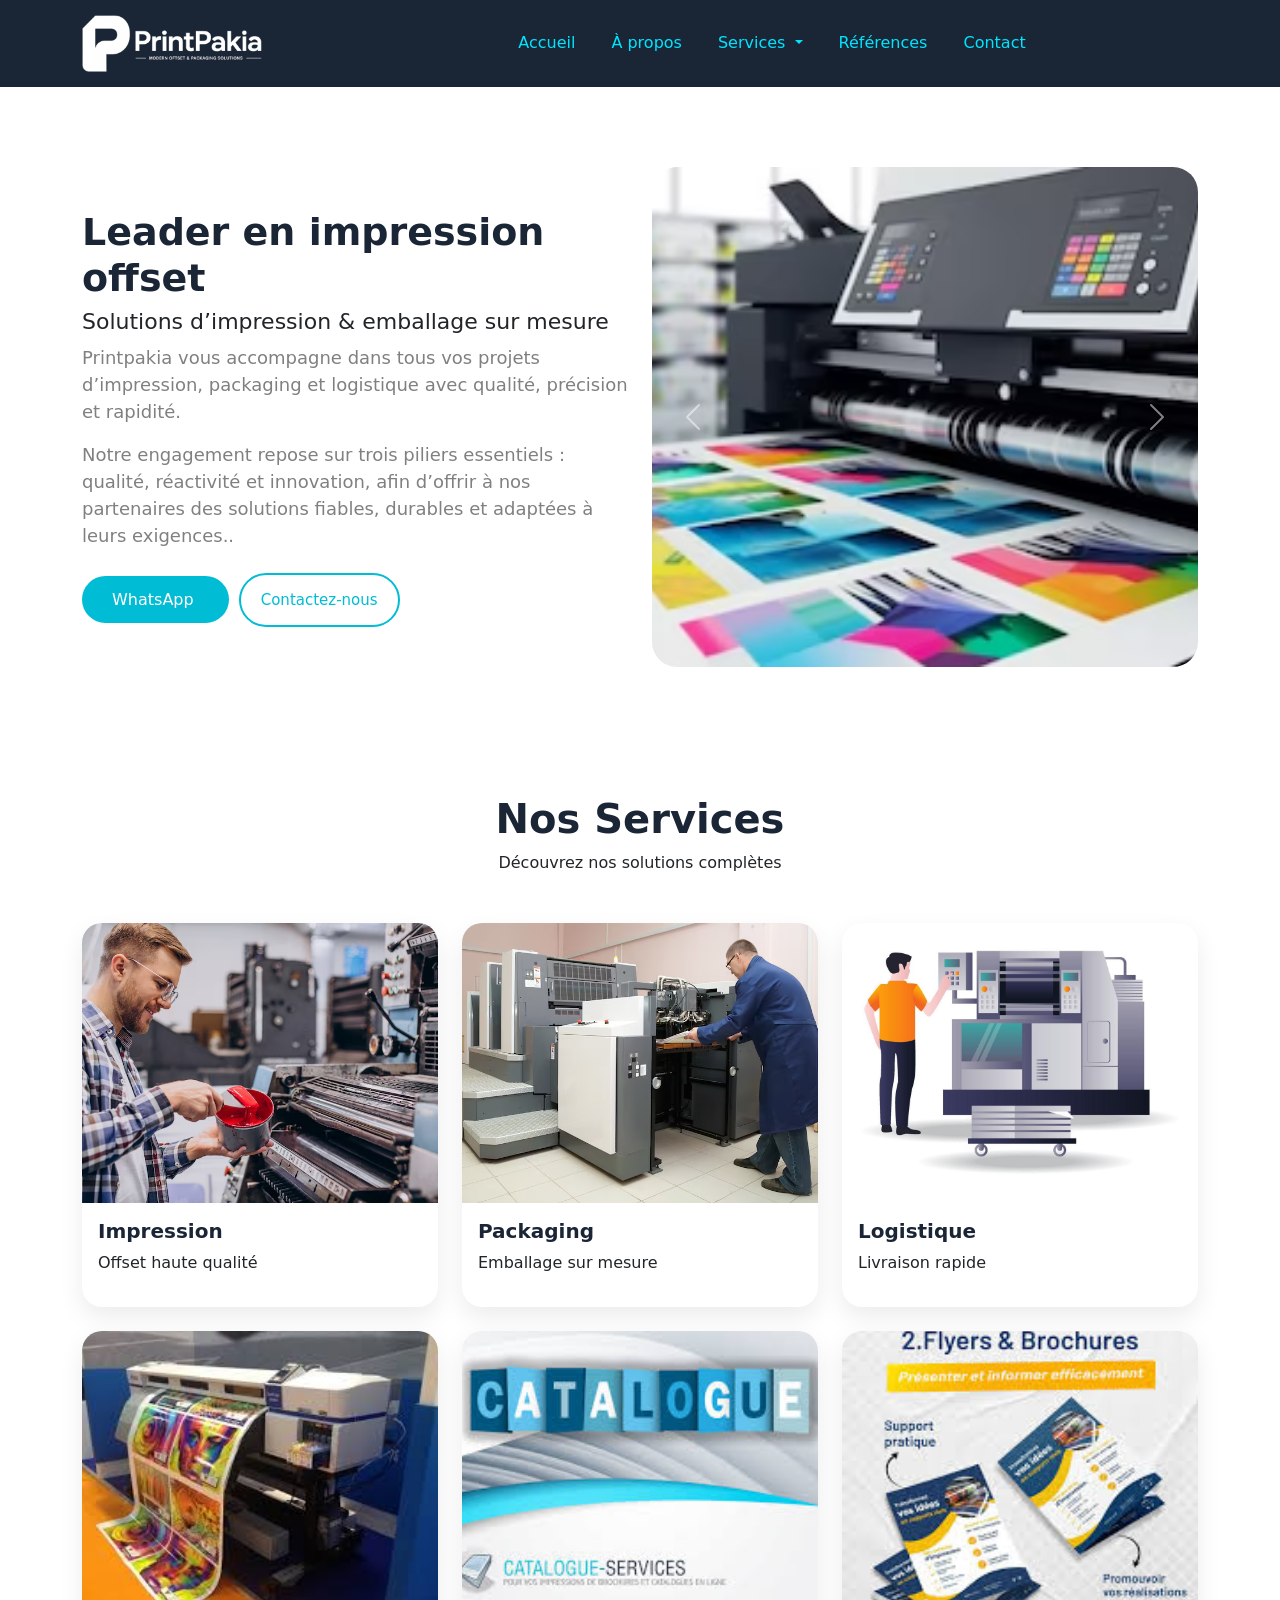
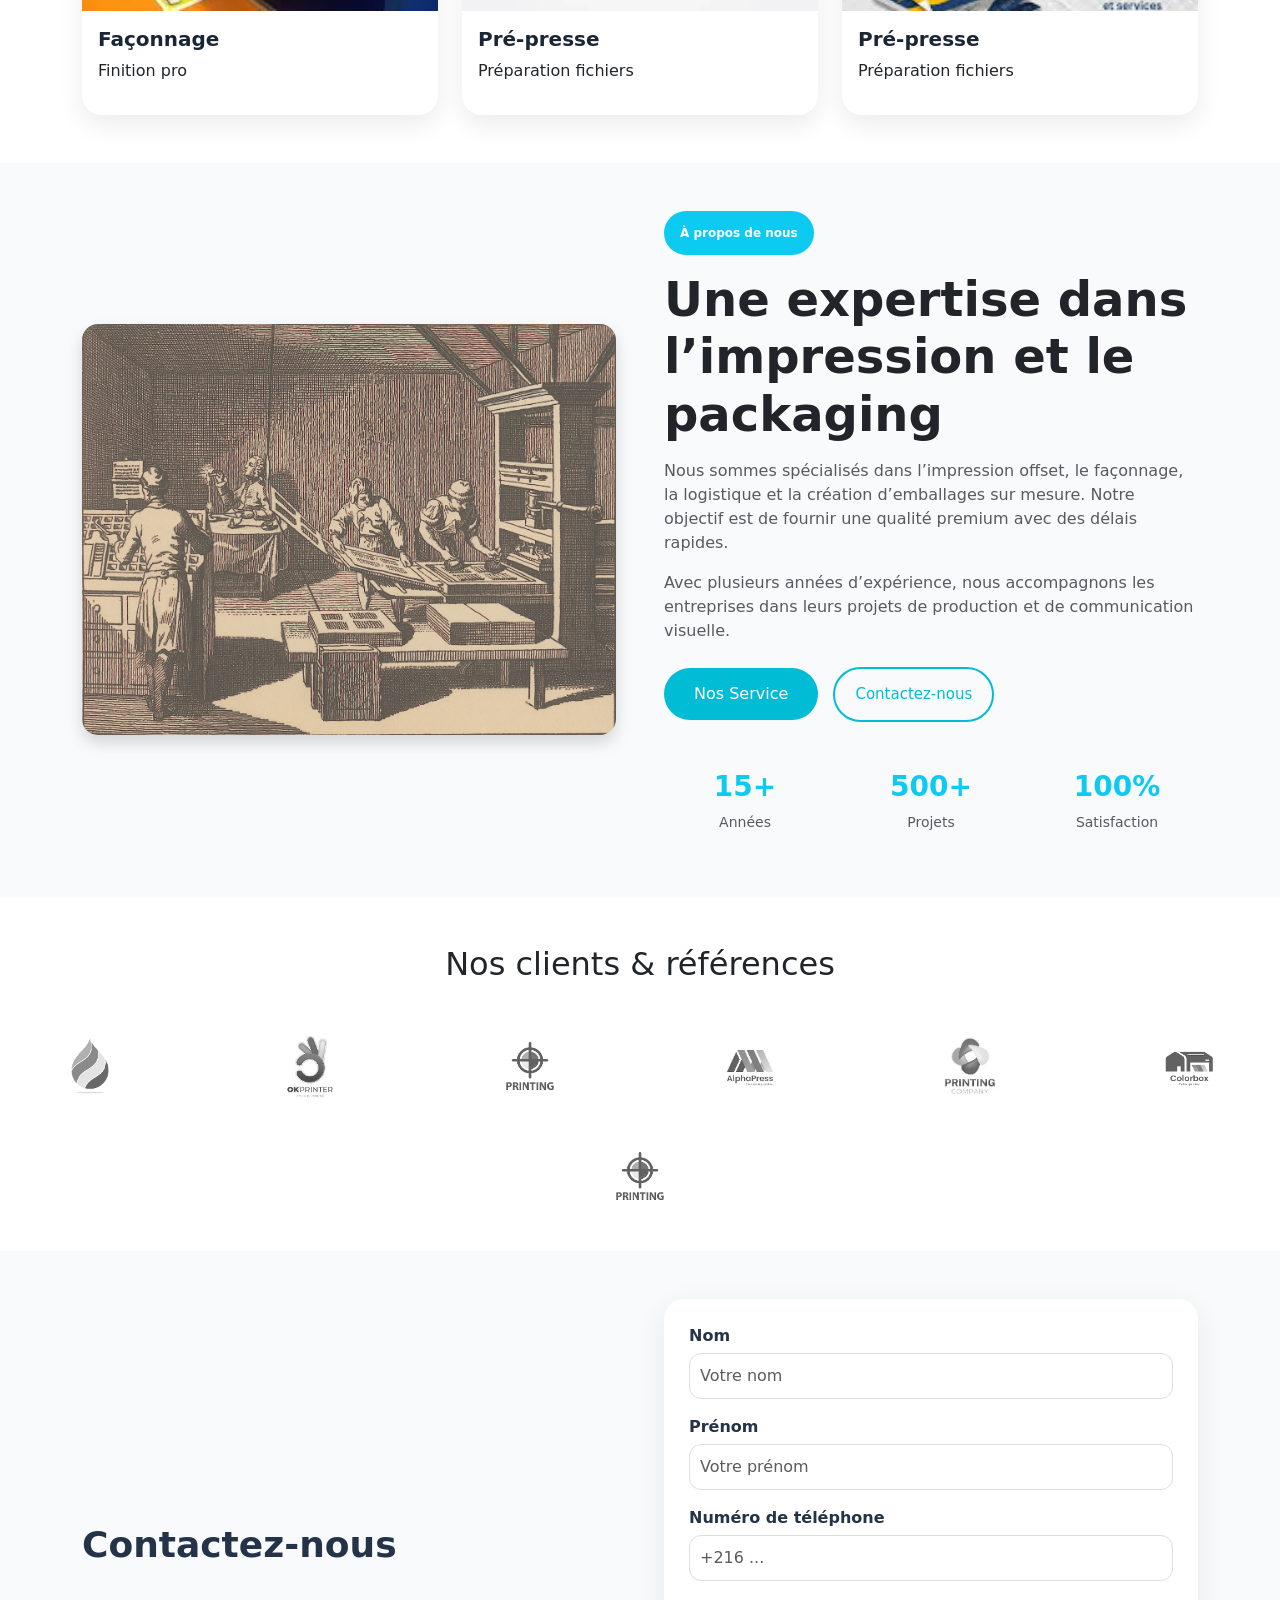
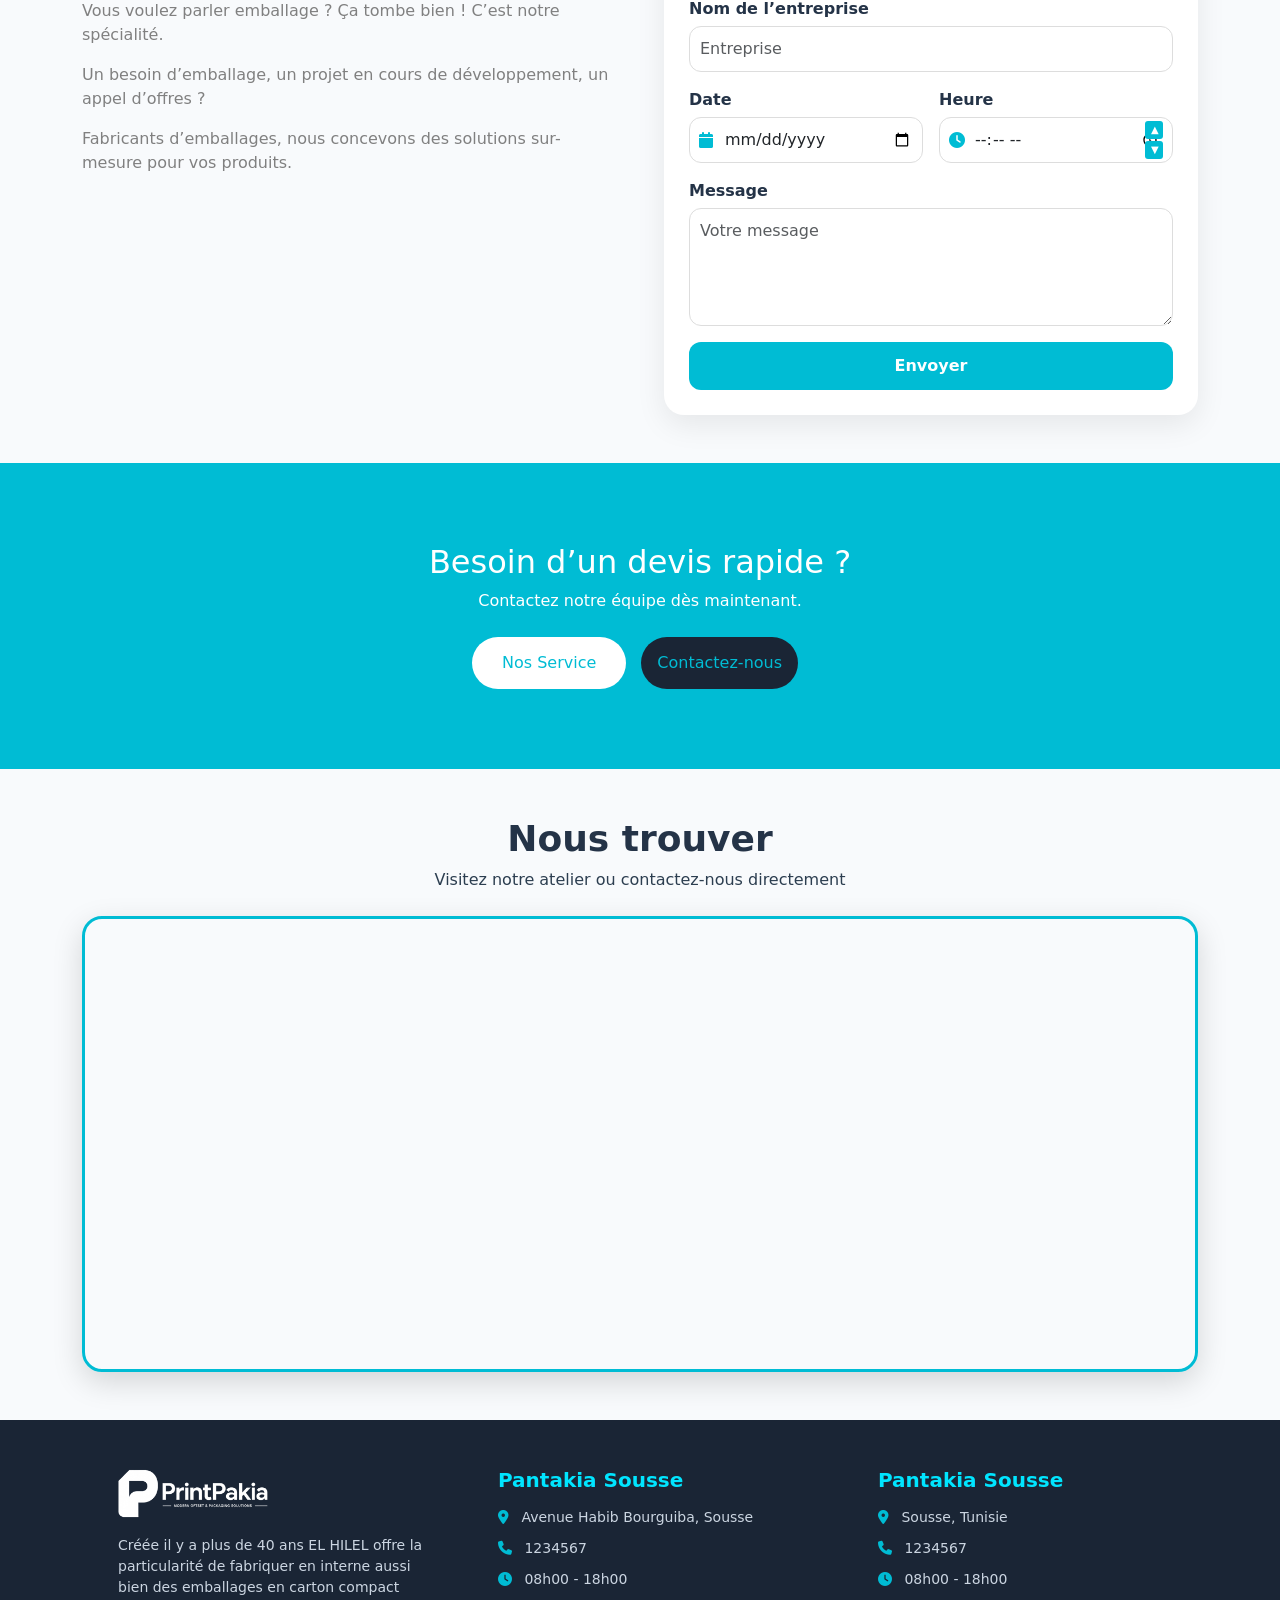
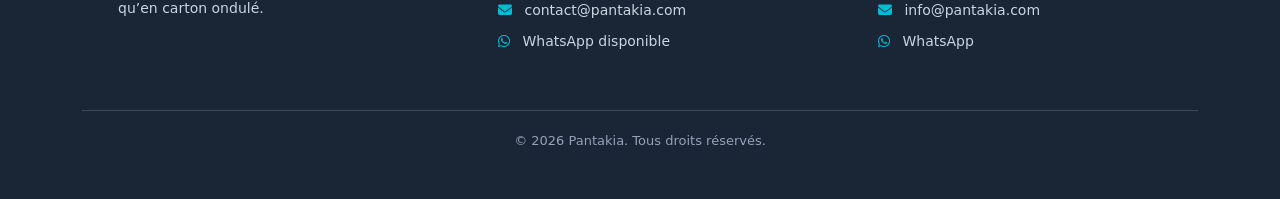
==== index.html @ d2125986 "first commit - printPakia project" ====
<!DOCTYPE html>
<html lang="fr">
<head>
    <meta charset="UTF-8">
    <meta name="viewport" content="width=device-width, initial-scale=1.0">
    <title>Pantakia</title>

    <!-- CSS -->
    <link rel="stylesheet" href="css/style.css">

    <!-- Bootstrap -->
    <link
        href="https://cdn.jsdelivr.net/npm/bootstrap@5.3.8/dist/css/bootstrap.min.css"
        rel="stylesheet"
    />
</head>

<body>

<!-- NAVBAR -->
<nav class="navbar navbar-expand-lg navbar-custom">
    <div class="container">

        <a class="navbar-brand" href="#">
    <img src="images/logo-printpakia-white.png" alt="Pantakia Logo" class="logo-img">
</a>

        <button
            class="navbar-toggler"
            type="button"
            data-bs-toggle="collapse"
            data-bs-target="#navbarNav"
        >
            <span class="navbar-toggler-icon"></span>
        </button>

        <div class="collapse navbar-collapse justify-content-center ps-5" id="navbarNav">

            <ul class="navbar-nav">

                <li class="nav-item">
                    <a class="nav-link" href="/index.html">Accueil</a>
                </li>

                <li class="nav-item">
                    <a class="nav-link" href="/about.html">À propos</a>
                </li>

                <!-- Dropdown -->
                <li class="nav-item dropdown">
                    <a
                        class="nav-link dropdown-toggle"
                        href="#"
                        data-bs-toggle="dropdown"
                    >
                        Services
                    </a>

                    <ul class="dropdown-menu">
                        <li><a class="dropdown-item" href="/service.html">Façonnage</a></li>
                        <li><a class="dropdown-item" href="/service.html">Impression</a></li>
                        <li><a class="dropdown-item" href="/service.html">Logistique</a></li>
                        <li><a class="dropdown-item" href="/service.html">Pré-presse</a></li>
                        <li><a class="dropdown-item" href="/service.html">Contre collage</a></li>
                    </ul>
                </li>

                <li class="nav-item">
                    <a class="nav-link" href="/reference.html">Références</a>
                </li>

                <li class="nav-item">
                    <a class="nav-link" href="/contact.html">Contact</a>
                </li>

            </ul>

        </div>
    </div>
</nav>


<!-- HERO -->
<section class="hero-section">
    <div class="container">
        <div class="row align-items-center">

            <div class="col-md-6">

                <h1 class="hero-badge pt-1">
                    Leader en impression offset
                </h1>

                <h1 class="hero-title">
                    Solutions d’impression & emballage sur mesure
                </h1>

                <p class="hero-text">
                    Printpakia vous accompagne dans tous vos projets
                    d’impression, packaging et logistique avec qualité,
                    précision et rapidité.
                </p>
                  <p class="hero-text">
                   Notre engagement repose sur trois piliers essentiels : qualité, réactivité et innovation,
                    afin d’offrir à nos partenaires des solutions fiables, durables et adaptées à leurs exigences..
                </p>

                <div class="mt-4">
                    <a href="https://wa.me/21612345678" target="_blank" class="btn-primary-custom">
    WhatsApp
  </a>

                    <button class="btn-secondary-custom">
                       Contactez-nous
                    </button>
                </div>

            </div>

            <div class="col-md-6">

    <div id="heroCarousel" class="carousel slide" data-bs-ride="carousel">

        <div class="carousel-inner">

            <div class="carousel-item active">
                <img src="images/offset-5.avif" class="d-block w-100 hero-image" />
            </div>

            <div class="carousel-item">
                <img src="images/offset-2.jpg" class="d-block w-100 hero-image" />
            </div>

            <div class="carousel-item">
                <img src="images/offset-3.jpg" class="d-block w-100 hero-image" />
            </div>

            <div class="carousel-item">
                <img src="images/offset-4.jpg" class="d-block w-100 hero-image" />
            </div>

        </div>

        <!-- buttons -->
        <button class="carousel-control-prev" type="button" data-bs-target="#heroCarousel" data-bs-slide="prev">
            <span class="carousel-control-prev-icon"></span>
        </button>

        <button class="carousel-control-next" type="button" data-bs-target="#heroCarousel" data-bs-slide="next">
            <span class="carousel-control-next-icon"></span>
        </button>

    </div>

</div>

        </div>
    </div>
</section>


<!-- SERVICES -->
<section class="services-section py-5">
  <div class="container">

    <div class="text-center mb-5">
      <h2 class="section-title">Nos Services</h2>
      <p>Découvrez nos solutions complètes</p>
    </div>

    <!-- ROW 5 COL -->
    <div class="row g-4">

      <div class="col-lg-2-4 col-md-4 col-6">
        <div class="service-card">
          <div class="img-box">
            <img src="images/service-1.avif">
          </div>
          <div class="p-3">
            <h5>Impression</h5>
            <p>Offset haute qualité</p>
          </div>
        </div>
      </div>

      <div class="col-lg-2-4 col-md-4 col-6">
        <div class="service-card">
          <div class="img-box">
            <img src="images/service-2.avif">
          </div>
          <div class="p-3">
            <h5>Packaging</h5>
            <p>Emballage sur mesure</p>
          </div>
        </div>
      </div>

      <div class="col-lg-2-4 col-md-4 col-6">
        <div class="service-card">
          <div class="img-box">
            <img src="images/service-3.jpg">
          </div>
          <div class="p-3">
            <h5>Logistique</h5>
            <p>Livraison rapide</p>
          </div>
        </div>
      </div>

      <div class="col-lg-2-4 col-md-4 col-6">
        <div class="service-card">
          <div class="img-box">
            <img src="images/service-5.jpg">
          </div>
          <div class="p-3">
            <h5>Façonnage</h5>
            <p>Finition pro</p>
          </div>
        </div>
      </div>

      <div class="col-lg-2-4 col-md-4 col-6">
        <div class="service-card">
          <div class="img-box">
            <img src="images/service-6.jpg">
          </div>
          <div class="p-3">
            <h5>Pré-presse</h5>
            <p>Préparation fichiers</p>
          </div>
        </div>
      </div>
         <div class="col-lg-2-4 col-md-4 col-6">
        <div class="service-card">
          <div class="img-box">
            <img src="images/service-7.jpg">
          </div>
          <div class="p-3">
            <h5>Pré-presse</h5>
            <p>Préparation fichiers</p>
          </div>
        </div>
      </div>

    </div>
  </div>
</section>


<!-- WHY US -->
<section class="about-section py-5">
  <div class="container">

    <div class="row align-items-center g-5">

      <!-- IMAGE (col-6) -->
      <div class="col-lg-6 col-12">
        <div class="about-img">
          <img src="images/about-1.jpg" class="img-fluid rounded-4 shadow" alt="About">
        </div>
      </div>

      <!-- TEXT (col-6) -->
      <div class="col-lg-6 col-12">

        <a href="/about.html" class="badge bg-info px-3 py-3 mb-3">
          À propos de nous
        </a>

        <h2 class="fw-bold display-5 text-dark">
          Une expertise dans l’impression et le packaging
        </h2>

        <p class="text-muted mt-3">
          Nous sommes spécialisés dans l’impression offset, le façonnage,
          la logistique et la création d’emballages sur mesure.
          Notre objectif est de fournir une qualité premium avec des délais rapides.
        </p>

        <p class="text-muted">
          Avec plusieurs années d’expérience, nous accompagnons les entreprises
          dans leurs projets de production et de communication visuelle.
        </p>

        <!-- BUTTONS -->
     <div class="mt-4">
                    <button class="btn-primary-custom">
                        Nos Service
                    </button>

                    <button class="btn-secondary-custom">
                       Contactez-nous
                    </button>
                </div>

        <!-- EXTRA INFO -->
        <div class="row mt-5">

          <div class="col-4 text-center">
            <h3 class="fw-bold text-info">15+</h3>
            <p class="small text-muted">Années</p>
          </div>

          <div class="col-4 text-center">
            <h3 class="fw-bold text-info">500+</h3>
            <p class="small text-muted">Projets</p>
          </div>

          <div class="col-4 text-center">
            <h3 class="fw-bold text-info">100%</h3>
            <p class="small text-muted">Satisfaction</p>
          </div>

        </div>

      </div>

    </div>
  </div>
</section>

<section className="clients-section pt-5 mt-5">
  <div class="text-center mt-5">
  <h2 className="clients-title">
    Nos clients & références
  </h2></div>

  <div class="logos-wrapper">
    <div class="logos-track text-center">

      <img src="/images/client-2.png" class="client-2"/>
      <img src="/images/client-2.jpg" class="client-2"/>
      <img src="/images/client-7.png" class="client-2"/>
      <img src="/images/client-4.jpg" class="client-2"/>
      <img src="/images/client-5.jpg" class="client-2"/>
      <img src="/images/client-6.png" class="client-2"/>
            <img src="/images/client-7.png" class="client-2"/>
     
    </div>
  </div>

</section>
<!-- contact -->
 <link rel="stylesheet" href="https://cdnjs.cloudflare.com/ajax/libs/font-awesome/6.5.0/css/all.min.css">

<section class="contact-section py-5">

  <div class="container">

    <div class="row g-5 align-items-center">

      <!-- LEFT TEXT -->
      <div class="col-md-6">

        <h2 class="contact-title">
          Contactez-nous
        </h2>

        <p class="contact-text mt-3 pt-3">
          Vous voulez parler emballage ? Ça tombe bien ! C’est notre spécialité.
        </p>

        <p class="contact-text">
          Un besoin d’emballage, un projet en cours de développement, un appel d’offres ?
        
        </p>

        <p class="contact-text">
          Fabricants d’emballages, nous concevons des solutions sur-mesure pour vos produits.
        </p>

      </div>

      <!-- FORM -->
      <div class="col-md-6">

        <form class="contact-form">

          <div class="mb-3">
            <label>Nom</label>
            <input type="text" class="form-control" placeholder="Votre nom">
          </div>

          <div class="mb-3">
            <label>Prénom</label>
            <input type="text" class="form-control" placeholder="Votre prénom">
          </div>

          <div class="mb-3">
            <label>Numéro de téléphone</label>
            <input type="text" class="form-control" placeholder="+216 ...">
          </div>

          <div class="mb-3">
            <label>Nom de l’entreprise</label>
            <input type="text" class="form-control" placeholder="Entreprise">
          </div>

          <!-- DATE + HEURE -->
          <div class="row g-3">

            <!-- DATE -->
            <div class="col-6">
              <label>Date</label>
              <div class="input-icon">
                <i class="fa fa-calendar"></i>
                <input type="date" class="form-control">
              </div>
            </div>

            <!-- HEURE -->
            <div class="col-6">
              <label>Heure</label>
              <div class="input-icon time-box">
                <i class="fa fa-clock"></i>

                <input type="time" class="form-control">

                <div class="time-arrows">
                  <button type="button">▲</button>
                  <button type="button">▼</button>
                </div>
              </div>
            </div>

          </div>

          <div class="mb-3 mt-3">
            <label>Message</label>
            <textarea class="form-control" rows="4" placeholder="Votre message"></textarea>
          </div>

          <button type="submit" class="btn-contact w-100">
            Envoyer
          </button>

        </form>

      </div>

    </div>

  </div>

</section>

<section class="cta-section text-center">

    <h2>Besoin d’un devis rapide ?</h2>
    <p>Contactez notre équipe dès maintenant.</p>

 <div class="mt-4">
                    <button class="btn-primary-custom-1">
                        Nos Service
                    </button>

                    <button class="btn-secondary-custom-2 px-3">
                       Contactez-nous
                    </button>
                </div>

</section>

<section class="maps-section py-5">

  <div class="container">

    <div class="text-center mb-4">
      <h2 class="maps-title">Nous trouver</h2>
      <p class="maps-text">
        Visitez notre atelier ou contactez-nous directement
      </p>
    </div>

    <div class="map-container">

      <iframe src="https://www.google.com/maps/embed?pb=!1m18!1m12!1m3!1d51757.44262909155!2d10.576854622959477!3d35.82839711097793!2m3!1f0!2f0!3f0!3m2!1i1024!2i768!4f13.1!3m3!1m2!1s0x130275759ac9d10d%3A0x698e3915682cef7d!2sSousse!5e0!3m2!1sfr!2stn!4v1781278492762!5m2!1sfr!2stn" width="600" height="450" style="border:0;" allowfullscreen="" loading="lazy" referrerpolicy="no-referrer-when-downgrade"></iframe>
       
    </div>

  </div>

</section>
<!-- FOOTER -->
<footer class="footer-section py-5">

  <div class="container">

    <div class="row g-4">

      <!-- COL 1 -->
      <div class="col-md-4 ps-5">

        <img src="/images/logo-printpakia-white.png" class="footer-logo mb-3">

        <p class="footer-text">
          Créée il y a plus de 40 ans EL HILEL offre la particularité de fabriquer en interne
          aussi bien des emballages en carton compact qu’en carton ondulé.
        </p>

      </div>

      <!-- COL 2 -->
      <div class="col-md-4 ps-5">

        <h5 class="footer-title">Pantakia Sousse</h5>

        <p class="footer-text">
          <i class="fa fa-map-marker-alt"></i>
          Avenue Habib Bourguiba, Sousse
        </p>

        <p class="footer-text">
          <i class="fa fa-phone"></i>
          1234567
        </p>

        <p class="footer-text">
          <i class="fa fa-clock"></i>
          08h00 - 18h00
        </p>

        <p class="footer-text">
          <i class="fa fa-envelope"></i>
          contact@pantakia.com
        </p>

        <p class="footer-text">
          <i class="fa-brands fa-whatsapp"></i>
          WhatsApp disponible
        </p>

      </div>

      <!-- COL 3 -->
      <div class="col-md-4 ps-5">

        <h5 class="footer-title">Pantakia Sousse</h5>

        <p class="footer-text">
          <i class="fa fa-map-marker-alt"></i>
          Sousse, Tunisie
        </p>

        <p class="footer-text">
          <i class="fa fa-phone"></i>
          1234567
        </p>

        <p class="footer-text">
          <i class="fa fa-clock"></i>
          08h00 - 18h00
        </p>

        <p class="footer-text">
          <i class="fa fa-envelope"></i>
          info@pantakia.com
        </p>

        <p class="footer-text">
          <i class="fa-brands fa-whatsapp"></i>
          WhatsApp
        </p>

      </div>

    </div>

    <!-- BOTTOM -->
    <div class="text-center mt-5 footer-bottom">
      © 2026 Pantakia. Tous droits réservés.
    </div>

  </div>

</footer>
<script src="https://cdn.jsdelivr.net/npm/bootstrap@5.3.8/dist/js/bootstrap.bundle.min.js"></script>

</body>
</html>
---- css/style.css ----
:root {
    --teal: #00bcd4;
    --teal-dark: #0097a7;
    --teal-deep: #006978;
    --navy: #1a2535;
    --navy-light: #243347;
    --charcoal: #2c3e50;
    --slate: #37474f;
    --light: #f0f4f8;
    --white: #ffffff;
    --accent: #00e5ff;
}
.badge {
  text-decoration: none;
  color: #f0f4f8; 
  border-radius: 50px !important;
  }

body {
    background: var(--light);
    font-family: Arial, sans-serif;
}

/* NAVBAR */
.navbar-custom {
    background: var(--navy);
    padding: 15px 0;
}

.nav-link {
    color: #00e5ff !important;
    margin-left: 20px;
    font-weight: 500;
}

.nav-link:hover {
    color: var(--white) !important;
}
.navbar-toggler {
  border: 1px solid rgba(255,255,255,0.3);
}

.navbar-toggler-icon {
  filter: brightness(0) invert(1);
}
.logo-img {
    width: 180px;
    max-width: 100%;
   }

/* HERO */
.hero-section {
    padding: 80px 0;
}

.hero-badge {
      font-size: 38px;
    font-weight: bold;
    color: var(--navy);
    line-height: 1.2;
        
}

.hero-title {
  font-size: 22px;
  font-weight: 500;
}

.hero-text {
    color: gray;
    font-size: 18px;
    line-height: 1.5;
}

.hero-image {
    height: 500px;
    object-fit: cover;
    border-radius: 25px;
}

/* BUTTONS */
.btn-primary-custom {
    background: var(--teal);
    color: white;
    border: none;
    padding: 14px 30px;
    border-radius: 40px;
    margin-right: 10px;
    text-decoration: none; /* reste sans ligne même hover */
}
.btn-primary-custom:hover {
    background: var(--white);
    color: var(--teal);
    border: 1px solid;
    padding: 14px 30px;
    border-radius: 40px;
    margin-right: 10px;
    text-decoration: none; /* reste sans ligne même hover */
}
 
.btn-primary-custom-1 {
      background: var(--white);
    color: var(--teal);
    border: none;
    padding: 14px 30px;
    border-radius: 40px;
    margin-right: 10px;
   }
   
    a .btn-primary-custom {
      background: var(--white);
    color: var(--teal);
    border: none;
    padding: 14px 30px;
    border-radius: 40px;
    margin-right: 10px;
    text-decoration: none !important;
      }
.btn-primary-custom-1:hover {
      background: var(--navy);
    color: var(--white);
    border: none;
    padding: 14px 30px;
    border-radius: 40px;
    margin-right: 10px;
}
.btn-secondary-custom-2 {
      background: var(--navy);
    color: var(--teal);
    border: none;
    padding: 14px 30px;
    border-radius: 40px;
    margin-right: 10px;
}
.btn-secondary-custom-2:hover {
      background: var(--white);
    color: var(--teal);
    border: none;
    padding: 14px 30px;
    border-radius: 40px;
    margin-right: 10px;
}

.btn-secondary-custom {
    border: 2px solid var(--teal);
    background: transparent;
    color: var(--teal);
    padding: 14px 20px;
    border-radius: 40px;
    font-size: 15px;
}
.btn-secondary-custom:hover {
    border: 2px solid var(--teal);
    background: var(--teal);
   color: white;
    padding: 14px 20px;
    border-radius: 40px;
    font-size: 15px;
}

/* SERVICES */
.services-section {
    padding: 80px 0;
}

.section-title {
    color: var(--navy);
    font-size: 40px;
    font-weight: bold;
}

/* 5 colonnes custom */
@media (min-width: 992px) {
  .col-lg-2-4 {
    flex: 0 0 auto;
    width: 20%;
  }
}

/* card style */
.service-card {
  background: white;
  border-radius: 20px;
  overflow: hidden;
  box-shadow: 0 10px 25px rgba(0,0,0,0.08);
  transition: 0.3s;
}

/* image container */
.service-card .img-box {
  overflow: hidden;
}

/* image hover zoom */
.service-card img {
  width: 100%;
  height: 30px;   /* petite taille */
  object-fit: cover;
  transition: 0.4s ease;
}

.service-card:hover img {
  transform: scale(1.15);
}

/* hover card */
.service-card:hover {
  transform: translateY(-8px);
}

/* spacing text */
.service-card h5 {
  font-weight: 700;
  color: #1a2535;
}

.service-card:hover {
    transform: translateY(-10px);
}

.service-card img {
    height: 280px;
    width: 100%;
    object-fit: cover;
}
/*about*/
.about-section {
  background: #f8fafc;
}

.about-img img {
  max-height: 450px;
  object-fit: cover;
  transition: 0.4s ease;
}

.about-img img:hover {
  transform: scale(1.03);
}
.logos-wrapper {
  width: 100%;
  overflow: hidden;
  padding: 40px 0;
  background: white;
}

/* container flex */
.logos-track {
  display: flex;
  align-items: center;
  justify-content: center;
  gap: 40px;
  flex-wrap: wrap; /* ✅ responsive */
}

/* logos */
.client-2 {
  height: 70px;
  width: auto;
  object-fit: contain;
  filter: grayscale(100%);
  opacity: 0.7;
  transition: all 0.3s ease;
}

/* hover effect */
.client-2:hover {
  transform: scale(1.15);
  filter: grayscale(0%);
  opacity: 1;
}

/* 📱 responsive mobile */
@media (max-width: 768px) {
  .logos-track {
    gap: 20px;
  }

  .client-2 {
    height: 50px;
  }
}
.client-2 {
    width: 180px
}

.clients-section {
  padding: 60px 0;
  text-align: center;
  background: #fff;

}

.clients-title {
  width: 100%;
  font-size: 32px;
  font-weight: 700;
  color: #1a2535;
  margin-bottom: 40px;
  text-align: center;
}
:root {
  --navy-light: #243347;
  --charcoal: #2c3e50;
  --teal: #00bcd4;
  --teal-dark: #0097a7;
  --teal-deep: #006978;
}

/* SECTION */
.contact-section {
  background: #f8fafc;
}

/* TEXT */
.contact-title {
  font-size: 36px;
  font-weight: bold;
  color: var(--navy-light);
}

.contact-text {
  color: gray;
  

}

/* FORM */
.contact-form {
  background: white;
  padding: 25px;
  border-radius: 20px;
  box-shadow: 0 10px 30px rgba(0,0,0,0.08);
}

/* LABEL */
.contact-form label {
  font-weight: 600;
  color: var(--navy-light);
  margin-bottom: 5px;
}

/* INPUTS */
.contact-form input,
.contact-form textarea {
  border-radius: 12px;
  border: 1px solid #ddd;
  padding: 10px;
}

/* BUTTON */
.btn-contact {
  background: var(--teal);
  color: white;
  padding: 12px;
  border: none;
  border-radius: 12px;
  font-weight: bold;
  transition: 0.3s;
}

.btn-contact:hover {
  background: var(--teal-dark);
  transform: scale(1.02);
}

/* INPUT ICON */
.input-icon {
  position: relative;
  display: flex;
  align-items: center;
}

.input-icon i {
  position: absolute;
  left: 10px;
  color: var(--teal);
}

.input-icon input {
  padding-left: 35px;
}

/* TIME BOX */
.time-box {
  position: relative;
}

/* ARROWS */
.time-arrows {
  position: absolute;
  right: 10px;
  display: flex;
  flex-direction: column;
  gap: 2px;
}

.time-arrows button {
  border: none;
  background: var(--teal);
  color: white;
  font-size: 10px;
  width: 18px;
  height: 18px;
  border-radius: 3px;
  cursor: pointer;
}

.time-arrows button:hover {
  background: var(--teal-dark);
}
/*maps*/
.maps-section {
  background: #f8fafc;
}

.maps-title {
  font-size: 36px;
  font-weight: bold;
  color: #243347;
}

.maps-text {
  color: #2c3e50;
}

/* MAP CONTAINER */
.map-container {
  border-radius: 20px;
  overflow: hidden;
  box-shadow: 0 10px 30px rgba(0,0,0,0.15);
  border: 3px solid #00bcd4;
}

/* responsive fix */
.map-container iframe {
  width: 100%;
  display: block;
}


/* WHY */
.why-section {
    padding: 80px 0;
    background: var(--navy);
}

.why-card {
    background: var(--navy-light);
    color: white;
    padding: 40px;
    border-radius: 25px;
    text-align: center;
    font-size: 22px;
    font-weight: bold;
    margin-bottom: 20px;
}

/* CTA */
.cta-section {
    padding: 80px 20px;
    background: var(--teal);
    color: white;
}

.btn-white-custom {
    background: white;
    color: var(--teal);
    border: none;
    padding: 14px 30px;
    border-radius: 40px;
    margin: 10px;
}

.btn-dark-custom {
    background: var(--navy);
    color: white;
    border: none;
    padding: 14px 30px;
    border-radius: 40px;
    margin: 10px;
}

/* FOOTER */
.footer-custom {
    background: var(--navy);
    color: white;
    padding: 25px;
}

/* RESPONSIVE */
@media (max-width: 992px) {
    .hero-section {
        text-align: center;
    }

    .hero-title {
        font-size: 40px;
    }

    .hero-image {
        margin-top: 40px;
        height: 400px;
    }

    .btn-primary-custom,
    .btn-secondary-custom {
        width: 100%;
        margin-bottom: 10px;
    }

    .nav-link {
        margin-left: 0;
        margin-top: 10px;
    }
}

@media (max-width: 768px) {
    .hero-title {
        font-size: 32px;
    }

    .hero-text {
        font-size: 16px;
    }

    .hero-image {
        height: 300px;
    }

    .section-title {
        font-size: 30px;
    }

    .logo-img {
        width: 140px;
    }
}

@media (max-width: 576px) {
    .hero-section {
        padding: 50px 0;
    }

    .hero-title {
        font-size: 28px;
    }

    .hero-image {
        height: 250px;
    }

    .btn-primary-custom,
    .btn-secondary-custom,
    .btn-white-custom,
    .btn-dark-custom {
        width: 100%;
    }

}
/*footer*/
.footer-section {
  background: #1a2535;
  color: white;
}

/* LOGO */
.footer-logo {
  width: 150px;
}

/* TEXT */
.footer-text {
  color: #cbd5e1;
  font-size: 14px;
  margin-bottom: 10px;
}
.footer-text:hover {
  color: var(--teal);
  font-size: 14px;
  margin-bottom: 10px;
}

/* TITLES */
.footer-title {
  color: #00e5ff;
  font-weight: bold;
  margin-bottom: 15px;
}

/* ICONS */
.footer-text i {
  margin-right: 8px;
  color: #00bcd4;
}

/* BOTTOM */
.footer-bottom {
  border-top: 1px solid rgba(255,255,255,0.15);
  padding-top: 20px;
  font-size: 13px;
  color: #94a3b8;
}
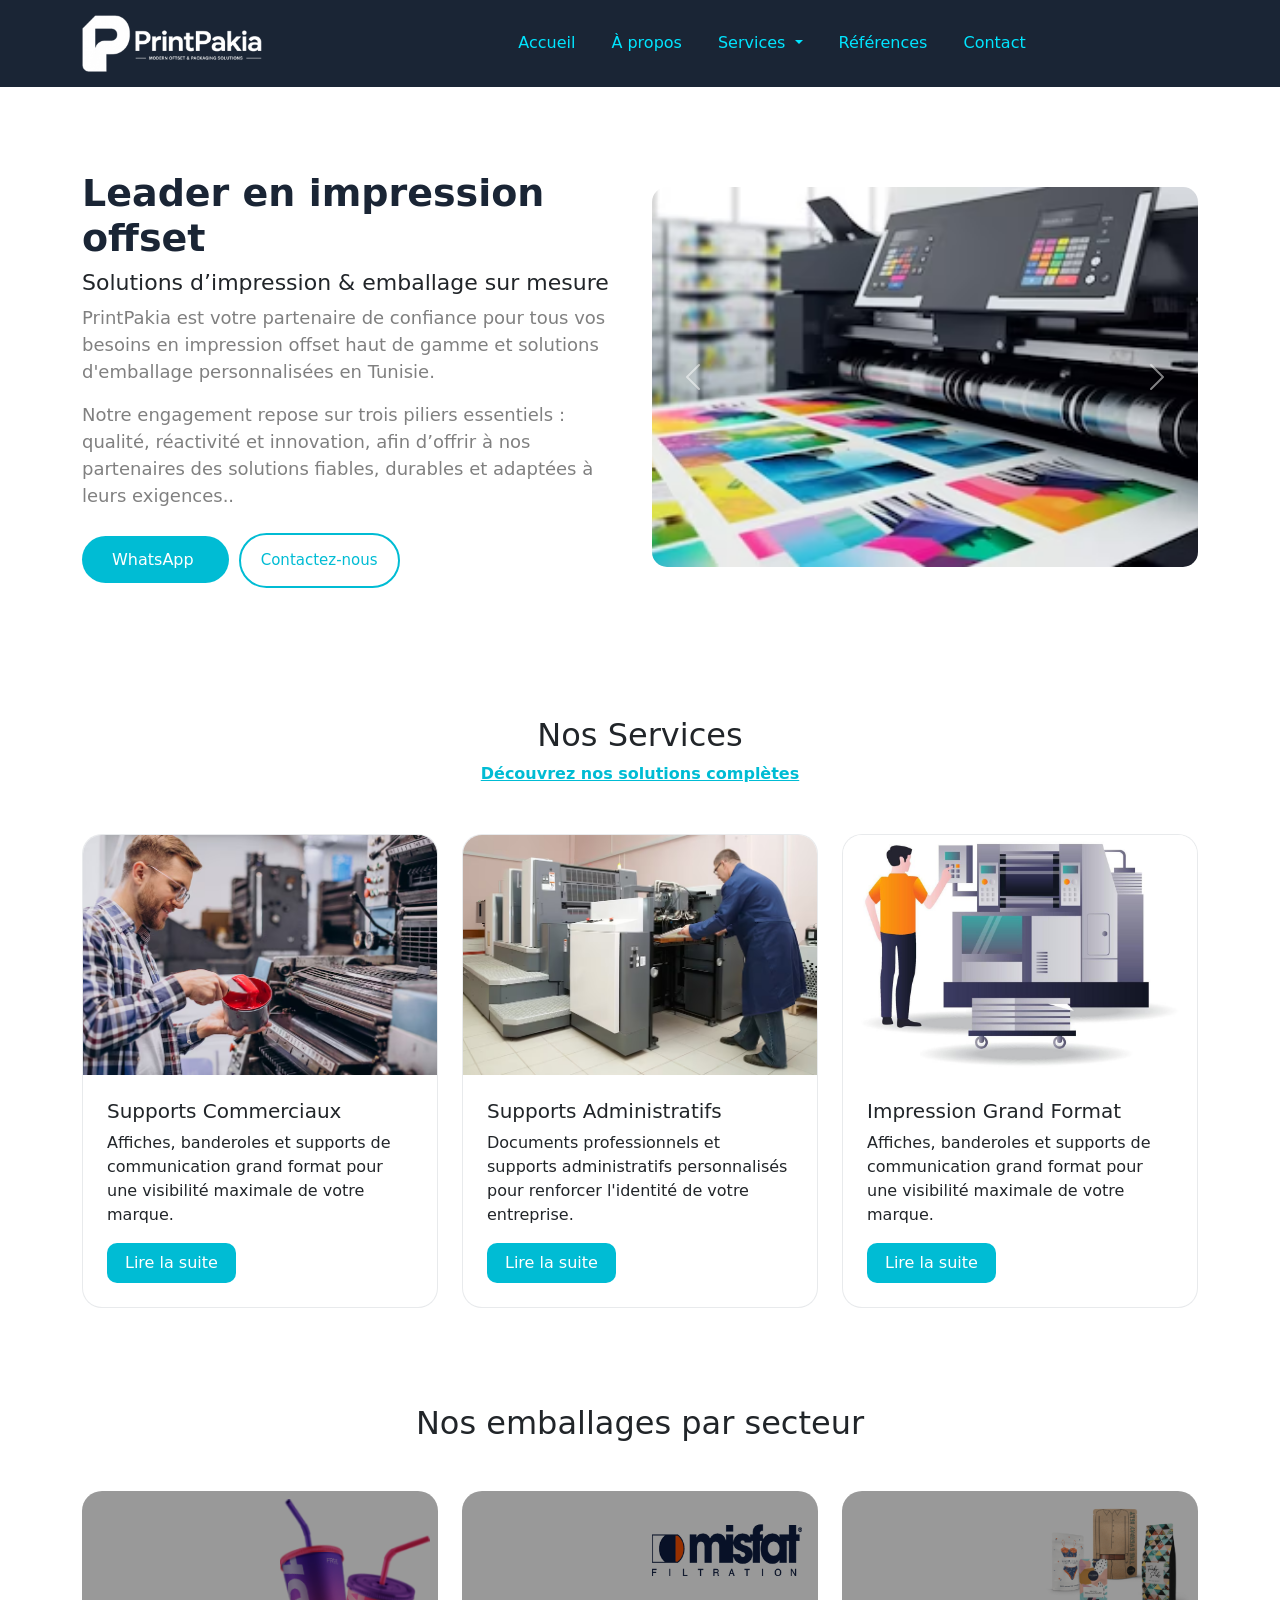
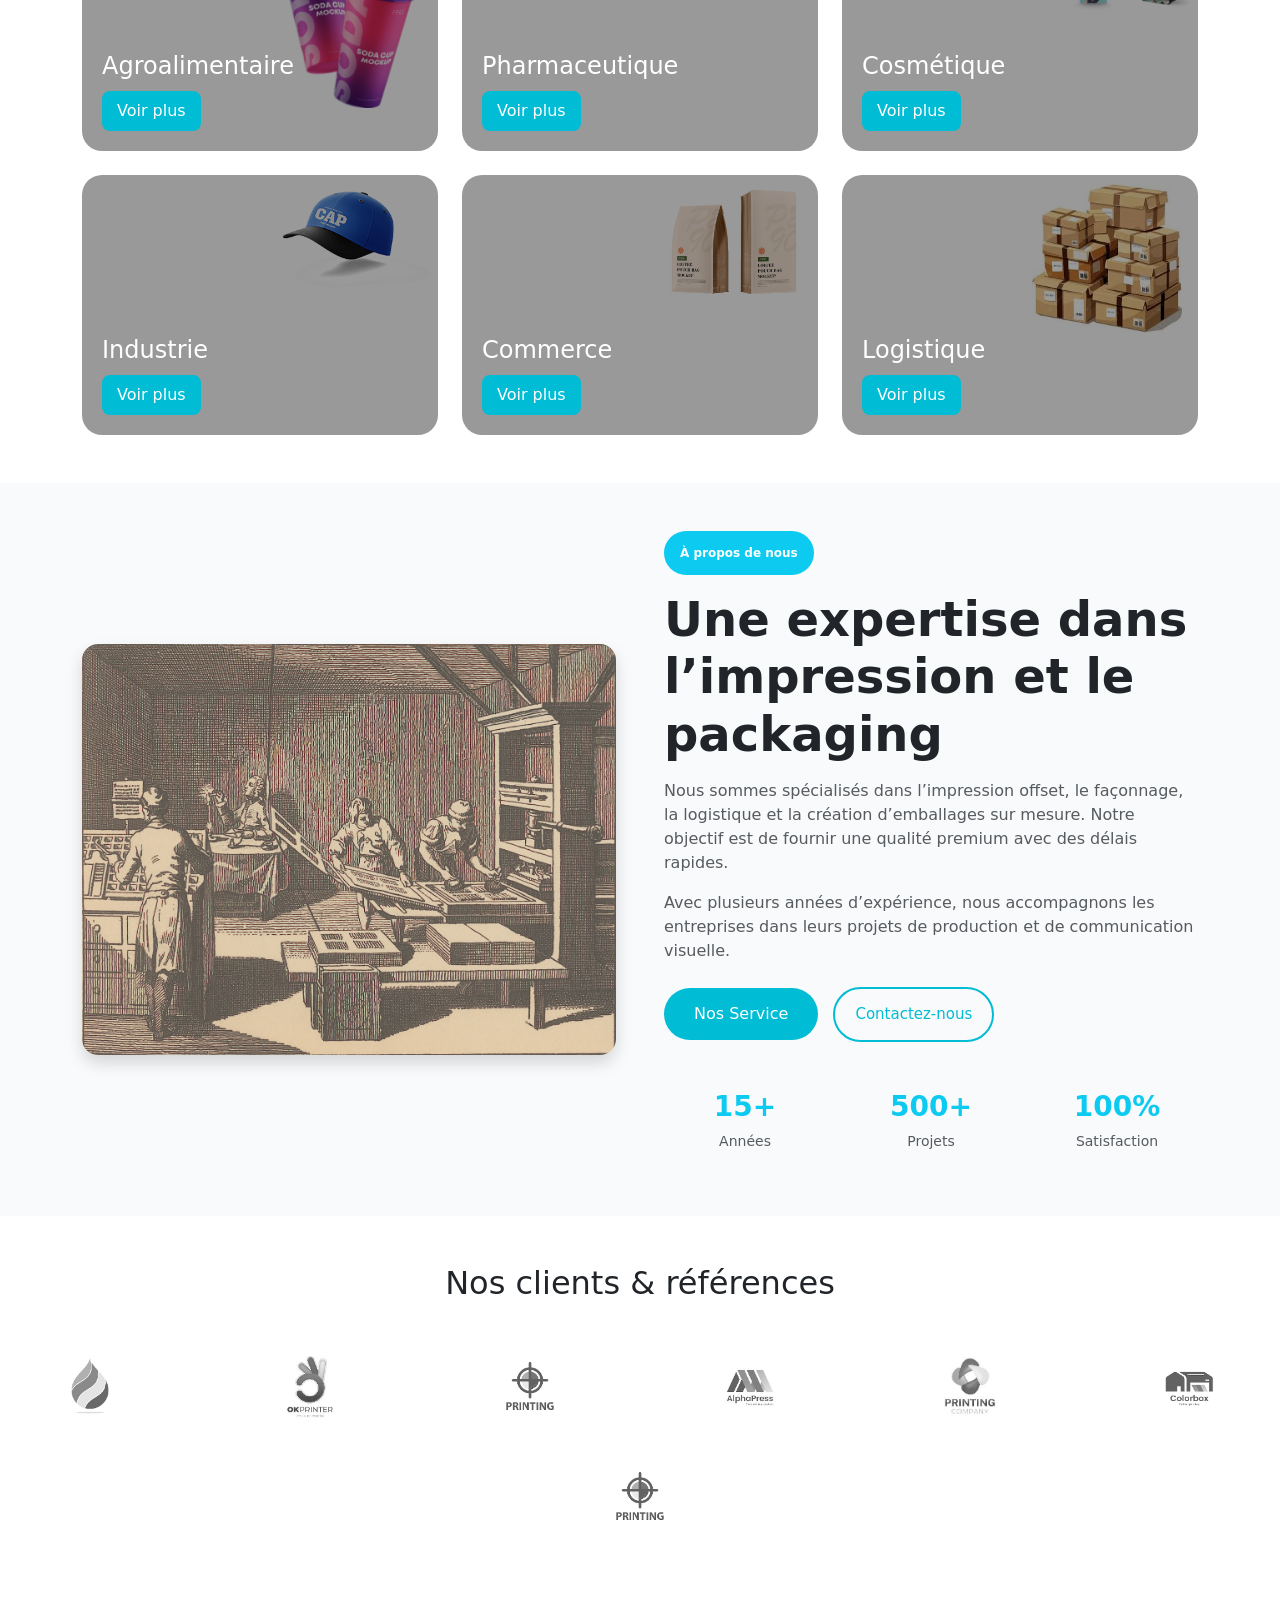
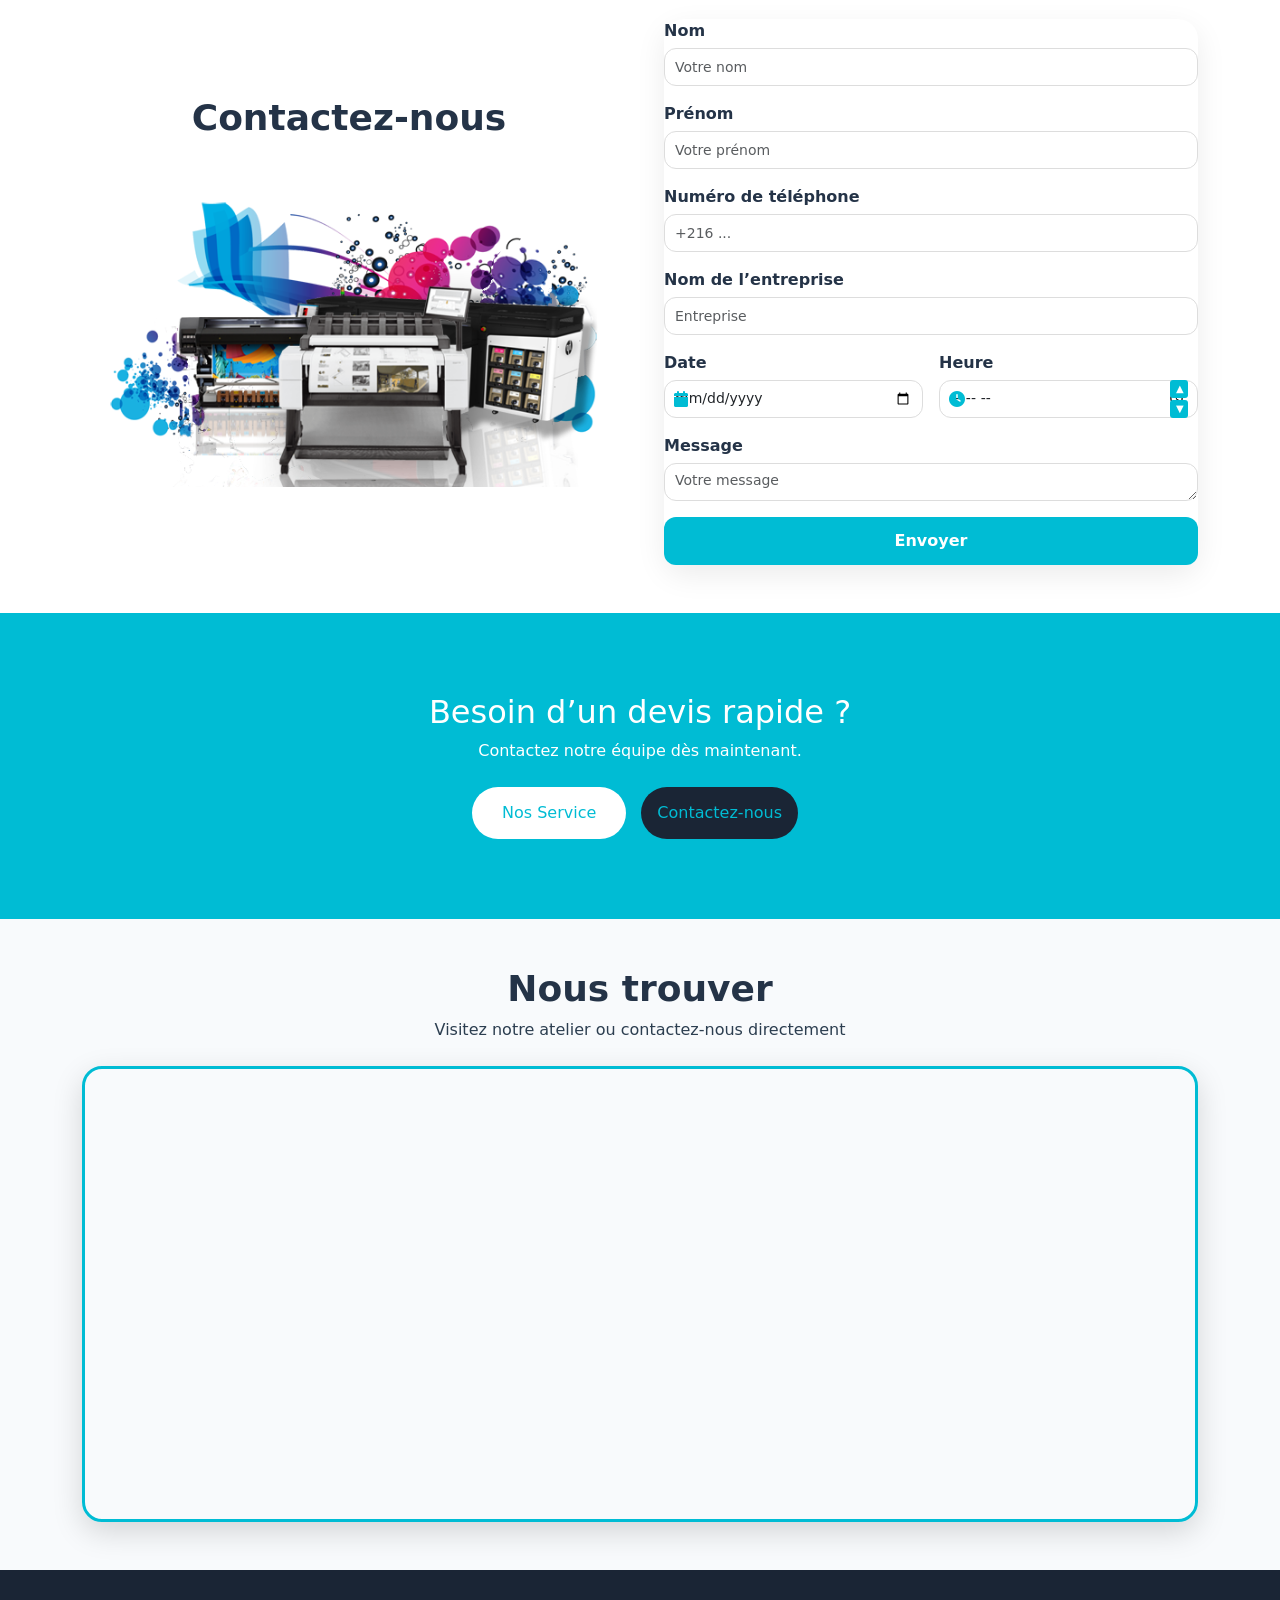
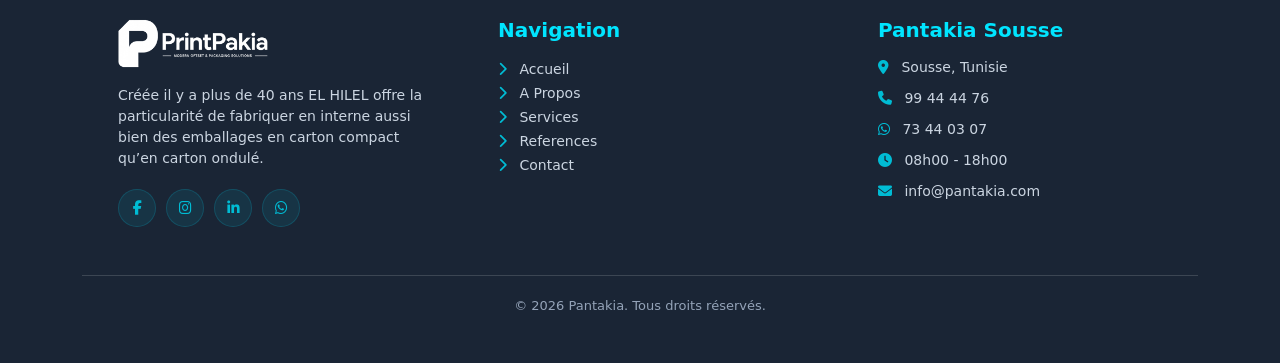
==== commit 57efd8c0: "update printPakia" ====
--- a/index.html
+++ b/index.html
@@ -7,13 +7,12 @@
 
     <!-- CSS -->
     <link rel="stylesheet" href="css/style.css">
-
     <!-- Bootstrap -->
     <link
         href="https://cdn.jsdelivr.net/npm/bootstrap@5.3.8/dist/css/bootstrap.min.css"
         rel="stylesheet"
     />
-</head>
+    </head>
 
 <body>
 
@@ -95,11 +94,10 @@
                     Solutions d’impression & emballage sur mesure
                 </h1>
 
-                <p class="hero-text">
-                    Printpakia vous accompagne dans tous vos projets
-                    d’impression, packaging et logistique avec qualité,
-                    précision et rapidité.
-                </p>
+                <p class="hero-text">                  
+                    PrintPakia est votre partenaire de confiance pour tous vos besoins en impression 
+                    offset haut de gamme et solutions d'emballage personnalisées en Tunisie.
+                                   </p>
                   <p class="hero-text">
                    Notre engagement repose sur trois piliers essentiels : qualité, réactivité et innovation,
                     afin d’offrir à nos partenaires des solutions fiables, durables et adaptées à leurs exigences..
@@ -165,80 +163,212 @@
 
     <div class="text-center mb-5">
       <h2 class="section-title">Nos Services</h2>
-      <p>Découvrez nos solutions complètes</p>
-    </div>
-
-    <!-- ROW 5 COL -->
+      <a href="/service.html" class="link-service">Découvrez nos solutions complètes</p></a>
+    </div>
+
+    <div class="row g-4 justify-content-center">
+
+      <!-- CARD 1 -->
+      <div class="col-xl-4 col-lg-4 col-md-6 col-12">
+        <div class="service-card">
+
+          <div class="img-box">
+            <img src="images/service-1.avif" alt="">
+          </div>
+
+          <div class="p-4">
+
+            <h5>Supports Commerciaux</h5>
+
+            <p>
+              Affiches, banderoles et supports de communication grand format pour
+               une visibilité maximale de votre marque.
+            </p>
+
+            <div class="more-content">
+              <p>
+             Affiches & posters Roll-up & kakémono Banderoles & bâches Catalogues produits
+              </p>
+            </div>
+
+            <button class="btn-read">
+              Lire la suite
+            </button>
+
+          </div>
+        </div>
+      </div>
+
+      <!-- CARD 2 -->
+      <div class="col-xl-4 col-lg-4 col-md-6 col-12">
+        <div class="service-card">
+
+          <div class="img-box">
+            <img src="images/service-2.avif" alt="">
+          </div>
+
+          <div class="p-4">
+
+            <h5>Supports Administratifs</h5>
+
+            <p>
+             Documents professionnels et supports
+              administratifs personnalisés pour renforcer l'identité de votre entreprise.
+            </p>
+
+            <div class="more-content">
+              <p>
+             Porte-documents sur mesure Enveloppes personnalisées En-têtes de lettres Tampons & formulaires
+              </p>
+            </div>
+
+            <button class="btn-read">
+              Lire la suite
+            </button>
+
+          </div>
+        </div>
+      </div>
+
+      <!-- CARD 3 -->
+      <div class="col-xl-4 col-lg-4 col-md-6 col-12">
+        <div class="service-card">
+
+          <div class="img-box">
+            <img src="images/service-3.jpg" alt="">
+          </div>
+
+          <div class="p-4">
+
+            <h5>Impression Grand Format</h5>
+
+            <p>
+           Affiches, banderoles et supports de communication grand format pour une visibilité maximale de votre marque.
+            </p>
+
+            <div class="more-content">
+              <p>
+              Affiches & posters
+Roll-up & kakémono
+Banderoles & bâches
+Catalogues produit
+              </p>
+            </div>
+
+            <button class="btn-read">
+              Lire la suite
+            </button>
+
+          </div>
+        </div>
+      </div>
+
+    </div>
+  </div>
+</section>
+<section class="sector-section py-5">
+
+  <div class="container">
+
+    <div class="text-center mb-5">
+      <h2>Nos emballages par secteur</h2>
+    </div>
+
     <div class="row g-4">
 
-      <div class="col-lg-2-4 col-md-4 col-6">
-        <div class="service-card">
-          <div class="img-box">
-            <img src="images/service-1.avif">
-          </div>
-          <div class="p-3">
-            <h5>Impression</h5>
-            <p>Offset haute qualité</p>
-          </div>
-        </div>
-      </div>
-
-      <div class="col-lg-2-4 col-md-4 col-6">
-        <div class="service-card">
-          <div class="img-box">
-            <img src="images/service-2.avif">
-          </div>
-          <div class="p-3">
-            <h5>Packaging</h5>
-            <p>Emballage sur mesure</p>
-          </div>
-        </div>
-      </div>
-
-      <div class="col-lg-2-4 col-md-4 col-6">
-        <div class="service-card">
-          <div class="img-box">
-            <img src="images/service-3.jpg">
-          </div>
-          <div class="p-3">
-            <h5>Logistique</h5>
-            <p>Livraison rapide</p>
-          </div>
-        </div>
-      </div>
-
-      <div class="col-lg-2-4 col-md-4 col-6">
-        <div class="service-card">
-          <div class="img-box">
-            <img src="images/service-5.jpg">
-          </div>
-          <div class="p-3">
-            <h5>Façonnage</h5>
-            <p>Finition pro</p>
-          </div>
-        </div>
-      </div>
-
-      <div class="col-lg-2-4 col-md-4 col-6">
-        <div class="service-card">
-          <div class="img-box">
-            <img src="images/service-6.jpg">
-          </div>
-          <div class="p-3">
-            <h5>Pré-presse</h5>
-            <p>Préparation fichiers</p>
-          </div>
-        </div>
-      </div>
-         <div class="col-lg-2-4 col-md-4 col-6">
-        <div class="service-card">
-          <div class="img-box">
-            <img src="images/service-7.jpg">
-          </div>
-          <div class="p-3">
-            <h5>Pré-presse</h5>
-            <p>Préparation fichiers</p>
-          </div>
+      <!-- CARD -->
+      <div class="col-lg-4 col-md-6 col-12">
+        <div class="sector-card">
+
+          <div class="sector-bg pt-2 pe-2">
+            <img src="images/cup-shape.png">
+          </div>
+
+          <div class="sector-content">
+            <h4>Agroalimentaire</h4>
+            <button>Voir plus</button>
+          </div>
+
+        </div>
+      </div>
+
+      <!-- CARD 2 -->
+      <div class="col-lg-4 col-md-6 col-12">
+        <div class="sector-card">
+
+          <div class="sector-bg pt-3 pe-3">
+            <img src="images/misfat-1.png">
+          </div>
+
+          <div class="sector-content">
+            <h4>Pharmaceutique</h4>
+            <button>Voir plus</button>
+          </div>
+
+        </div>
+      </div>
+
+      <!-- CARD 3 -->
+      <div class="col-lg-4 col-md-6 col-12">
+        <div class="sector-card">
+
+          <div class="sector-bg pt-2 pe-2">
+            <img src="images/pakia-1.png">
+          </div>
+
+          <div class="sector-content">
+            <h4>Cosmétique</h4>
+            <button>Voir plus</button>
+          </div>
+
+        </div>
+      </div>
+
+      <!-- CARD 4 -->
+      <div class="col-lg-4 col-md-6 col-12">
+        <div class="sector-card">
+
+          <div class="sector-bg pt-3 pe-2">
+            <img src="images/cap-shape.png">
+          </div>
+
+          <div class="sector-content">
+            <h4>Industrie</h4>
+            <button>Voir plus</button>
+          </div>
+
+        </div>
+      </div>
+
+      <!-- CARD 5 -->
+      <div class="col-lg-4 col-md-6 col-12">
+        <div class="sector-card">
+
+          <div class="sector-bg pt-2 pe-2">
+            <img src="images/pakia-2.png">
+          </div>
+
+          <div class="sector-content">
+            <h4>Commerce</h4>
+            <button>Voir plus</button>
+          </div>
+
+        </div>
+      </div>
+
+      <!-- CARD 6 -->
+      <div class="col-lg-4 col-md-6 col-12">
+        <div class="sector-card">
+
+          <div class="sector-bg pt-2 pe-3">
+            <img src="images/logistique.jpg" >
+          </div>
+
+          <div class="sector-content">
+            <h4>Logistique</h4>
+            <button>Voir plus</button>
+          </div>
+
         </div>
       </div>
 
@@ -351,23 +481,16 @@
 
       <!-- LEFT TEXT -->
       <div class="col-md-6">
-
-        <h2 class="contact-title">
+<div class="contact-images">
+    <h2 class="contact-title text-center">
           Contactez-nous
         </h2>
-
-        <p class="contact-text mt-3 pt-3">
-          Vous voulez parler emballage ? Ça tombe bien ! C’est notre spécialité.
-        </p>
-
-        <p class="contact-text">
-          Un besoin d’emballage, un projet en cours de développement, un appel d’offres ?
-        
-        </p>
-
-        <p class="contact-text">
-          Fabricants d’emballages, nous concevons des solutions sur-mesure pour vos produits.
-        </p>
+        <div class="pt-5">
+  <img src="images/img-contact.png" class="img-fluid">
+  </div>
+</div>
+       
+    
 
       </div>
 
@@ -474,7 +597,14 @@
 
     <div class="map-container">
 
-      <iframe src="https://www.google.com/maps/embed?pb=!1m18!1m12!1m3!1d51757.44262909155!2d10.576854622959477!3d35.82839711097793!2m3!1f0!2f0!3f0!3m2!1i1024!2i768!4f13.1!3m3!1m2!1s0x130275759ac9d10d%3A0x698e3915682cef7d!2sSousse!5e0!3m2!1sfr!2stn!4v1781278492762!5m2!1sfr!2stn" width="600" height="450" style="border:0;" allowfullscreen="" loading="lazy" referrerpolicy="no-referrer-when-downgrade"></iframe>
+      <iframe
+  src="https://www.google.com/maps?q=Avenue+Habib+Bourguiba,+Kisbet+El+Mediouni,+Monastir,+Tunisia&output=embed"
+  width="100%"
+  height="450"
+  style="border:0;"
+  allowfullscreen=""
+  loading="lazy">
+</iframe>
        
     </div>
 
@@ -497,24 +627,71 @@
           Créée il y a plus de 40 ans EL HILEL offre la particularité de fabriquer en interne
           aussi bien des emballages en carton compact qu’en carton ondulé.
         </p>
-
+   <div class="footer-social">
+          <a href="#" class="social-btn"><i class="fab fa-facebook-f"></i></a>
+          <a href="#" class="social-btn"><i class="fab fa-instagram"></i></a>
+          <a href="#" class="social-btn"><i class="fab fa-linkedin-in"></i></a>
+          <a href="#" class="social-btn"><i class="fab fa-whatsapp"></i></a>
+        </div>
       </div>
 
       <!-- COL 2 -->
       <div class="col-md-4 ps-5">
 
+        <h5 class="footer-title">Navigation</h5>
+<ul class="footer-navigation">
+  <li>
+        <a class="footer-text">
+         <i class="fas fa-chevron-right"></i>
+    Accueil
+        </a>
+</li>
+<li>
+        <a class="footer-text">
+        <i class="fas fa-chevron-right"></i>
+        A Propos
+        </a>
+</li>
+<li>
+        <a class="footer-text">
+       <i class="fas fa-chevron-right"></i>
+        Services
+        <a>
+          </li>
+<li>
+        <a class="footer-text">
+       <i class="fas fa-chevron-right"></i>
+       References
+        </a>
+        </li>
+<li>
+        <a class="footer-text">
+                <i class="fas fa-chevron-right"></i>
+      Contact
+        </a>
+        </li>
+</ul>
+      </div>
+
+      <!-- COL 3 -->
+      <div class="col-md-4 ps-5">
+
         <h5 class="footer-title">Pantakia Sousse</h5>
 
         <p class="footer-text">
           <i class="fa fa-map-marker-alt"></i>
-          Avenue Habib Bourguiba, Sousse
+          Sousse, Tunisie
         </p>
-
+<a href="" class="footer-text">
         <p class="footer-text">
-          <i class="fa fa-phone"></i>
-          1234567
-        </p>
-
+          <i class="fa fa-phone" ></i>
+         99 44 44 76
+        </p></a>
+        <a href="https://wa.me/21612345678" class="footer-text">
+ <p class="footer-text">
+          <i class="fa-brands fa-whatsapp"></i>
+         73 44 03 07
+        </p></a>
         <p class="footer-text">
           <i class="fa fa-clock"></i>
           08h00 - 18h00
@@ -522,45 +699,9 @@
 
         <p class="footer-text">
           <i class="fa fa-envelope"></i>
-          contact@pantakia.com
-        </p>
-
-        <p class="footer-text">
-          <i class="fa-brands fa-whatsapp"></i>
-          WhatsApp disponible
-        </p>
-
-      </div>
-
-      <!-- COL 3 -->
-      <div class="col-md-4 ps-5">
-
-        <h5 class="footer-title">Pantakia Sousse</h5>
-
-        <p class="footer-text">
-          <i class="fa fa-map-marker-alt"></i>
-          Sousse, Tunisie
-        </p>
-
-        <p class="footer-text">
-          <i class="fa fa-phone"></i>
-          1234567
-        </p>
-
-        <p class="footer-text">
-          <i class="fa fa-clock"></i>
-          08h00 - 18h00
-        </p>
-
-        <p class="footer-text">
-          <i class="fa fa-envelope"></i>
           info@pantakia.com
-        </p>
-
-        <p class="footer-text">
-          <i class="fa-brands fa-whatsapp"></i>
-          WhatsApp
-        </p>
+        </p>  
+        
 
       </div>
 
@@ -575,6 +716,21 @@
 
 </footer>
 <script src="https://cdn.jsdelivr.net/npm/bootstrap@5.3.8/dist/js/bootstrap.bundle.min.js"></script>
+<script>
+document.querySelectorAll(".btn-read").forEach(button => {
+  button.addEventListener("click", function () {
+    const content = this.previousElementSibling;
+
+    if (content.style.display === "block") {
+      content.style.display = "none";
+      this.innerText = "Lire la suite";
+    } else {
+      content.style.display = "block";
+      this.innerText = "Voir moins";
+    }
+  });
+});
+</script>
 
 </body>
 </html>
--- a/css/style.css
+++ b/css/style.css
@@ -73,9 +73,24 @@
 }
 
 .hero-image {
-    height: 500px;
-    object-fit: cover;
-    border-radius: 25px;
+  width: 100%;
+  height: 380px;
+  object-fit: cover;
+  border-radius: 15px;
+}
+
+/* tablette */
+@media (max-width: 768px) {
+  .hero-image {
+    height: 280px;
+  }
+}
+
+/* mobile */
+@media (max-width: 576px) {
+  .hero-image {
+    height: 220px;
+  }
 }
 
 /* BUTTONS */
@@ -157,71 +172,142 @@
     border-radius: 40px;
     font-size: 15px;
 }
-
-/* SERVICES */
-.services-section {
-    padding: 80px 0;
-}
-
-.section-title {
-    color: var(--navy);
-    font-size: 40px;
+.link-service {
+    color: var(--teal);
     font-weight: bold;
-}
-
-/* 5 colonnes custom */
-@media (min-width: 992px) {
-  .col-lg-2-4 {
-    flex: 0 0 auto;
-    width: 20%;
-  }
-}
-
-/* card style */
+
+}
+
 .service-card {
-  background: white;
+  border: 1px solid rgba(36, 51, 71, 0.10);
   border-radius: 20px;
   overflow: hidden;
-  box-shadow: 0 10px 25px rgba(0,0,0,0.08);
-  transition: 0.3s;
-}
-
-/* image container */
-.service-card .img-box {
-  overflow: hidden;
-}
-
-/* image hover zoom */
-.service-card img {
-  width: 100%;
-  height: 30px;   /* petite taille */
-  object-fit: cover;
+  background: white;
   transition: 0.4s ease;
-}
-
-.service-card:hover img {
-  transform: scale(1.15);
-}
-
-/* hover card */
+  height: 100%;
+}
+
 .service-card:hover {
   transform: translateY(-8px);
 }
 
-/* spacing text */
-.service-card h5 {
-  font-weight: 700;
-  color: #1a2535;
-}
-
-.service-card:hover {
-    transform: translateY(-10px);
-}
-
-.service-card img {
-    height: 280px;
-    width: 100%;
-    object-fit: cover;
+.img-box {
+  height: 240px;
+  overflow: hidden;
+}
+
+.img-box img {
+  width: 100%;
+  height: 100%;
+  object-fit: cover;
+  transition: 0.4s;
+}
+
+.service-card:hover img {
+  transform: scale(1.08);
+}
+/*sector*/
+.sector-card {
+  position: relative;
+  height: 260px;
+  border-radius: 20px;
+  overflow: hidden;
+  cursor: pointer;
+}
+.sector-card:hover {
+ background-color: var(--teal);
+}
+
+/* image background */
+.sector-bg img {
+  width: 100px;
+    height: 100%;
+  object-fit: cover;
+  transition: 0.5s;
+  width: 150px;
+ 
+    }
+    .sector-bg {
+  text-align: end;
+  
+    }
+  
+/* dark overlay */
+.sector-card::before {
+  content: "";
+  position: absolute;
+  top: 0;
+  right: 0;
+  width: 100%;
+  height: 100%;
+  background: rgba(0,0,0,0.4);
+  z-index: 1;
+}
+
+/* content */
+.sector-content {
+  position: absolute;
+  bottom: 20px;
+  left: 20px;
+  z-index: 2;
+  color: white;
+}
+
+.sector-content h4 {
+  margin-bottom: 10px;
+}
+
+/* button */
+.sector-content button {
+  border: none;
+  padding: 8px 15px;
+  border-radius: 8px;
+  background: #00bcd4;
+  color: white;
+  cursor: pointer;
+  transition: 0.3s;
+}
+
+.sector-content button:hover {
+  background: #0097a7;
+}
+
+/* hover zoom image */
+.sector-card:hover img {
+  transform: scale(1.1);
+}
+
+/* responsive */
+@media (max-width: 768px) {
+  .sector-card {
+    height: 220px;
+  }
+}
+
+@media (max-width: 576px) {
+  .sector-card {
+    height: 200px;
+  }
+}
+/*sector*/
+
+.more-content {
+  display: none;
+  margin-top: 15px;
+}
+
+.btn-read {
+border: none;
+  padding: 8px 18px;
+  border-radius: 10px;
+  background: var(--teal);
+  color: white;
+  cursor: pointer;
+  transition: 0.3s;
+}
+
+.btn-read:hover {
+  background: var(--teal-dark);
 }
 /*about*/
 .about-section {
@@ -308,9 +394,9 @@
 }
 
 /* SECTION */
-.contact-section {
-  background: #f8fafc;
-}
+/*img contact */
+
+/* image 1 */
 
 /* TEXT */
 .contact-title {
@@ -321,16 +407,22 @@
 
 .contact-text {
   color: gray;
-  
+text-align: justify;
+line-height: 1.3;
+
 
 }
 
 /* FORM */
 .contact-form {
   background: white;
-  padding: 25px;
-  border-radius: 20px;
+   border-radius: 20px;
   box-shadow: 0 10px 30px rgba(0,0,0,0.08);
+}
+.contact-form .form-control {
+  height: 38px;
+  padding: 6px 10px;
+  font-size: 14px;
 }
 
 /* LABEL */
@@ -570,6 +662,14 @@
 }
 
 /* TEXT */
+.footer-navigation {    
+  list-style: none;
+  padding: 0;
+  margin: 0;
+}
+a.footer-text { 
+  text-decoration: none !important;
+}
 .footer-text {
   color: #cbd5e1;
   font-size: 14px;
@@ -580,7 +680,10 @@
   font-size: 14px;
   margin-bottom: 10px;
 }
-
+/*social*/
+ .footer-social { display:flex; gap:10px; margin-top:20px;}
+  .social-btn { width:38px; height:38px; background:rgba(0,188,212,0.1); border:1px solid rgba(0,188,212,0.2); border-radius:50px; display:flex; align-items:center; justify-content:center; color:var(--teal); font-size:0.9rem; text-decoration:none; transition:all .3s; }
+  .social-btn:hover { background:var(--teal); color:var(--white); transform:translateY(-2px); }
 /* TITLES */
 .footer-title {
   color: #00e5ff;
@@ -592,6 +695,7 @@
 .footer-text i {
   margin-right: 8px;
   color: #00bcd4;
+  text-decoration: none;
 }
 
 /* BOTTOM */
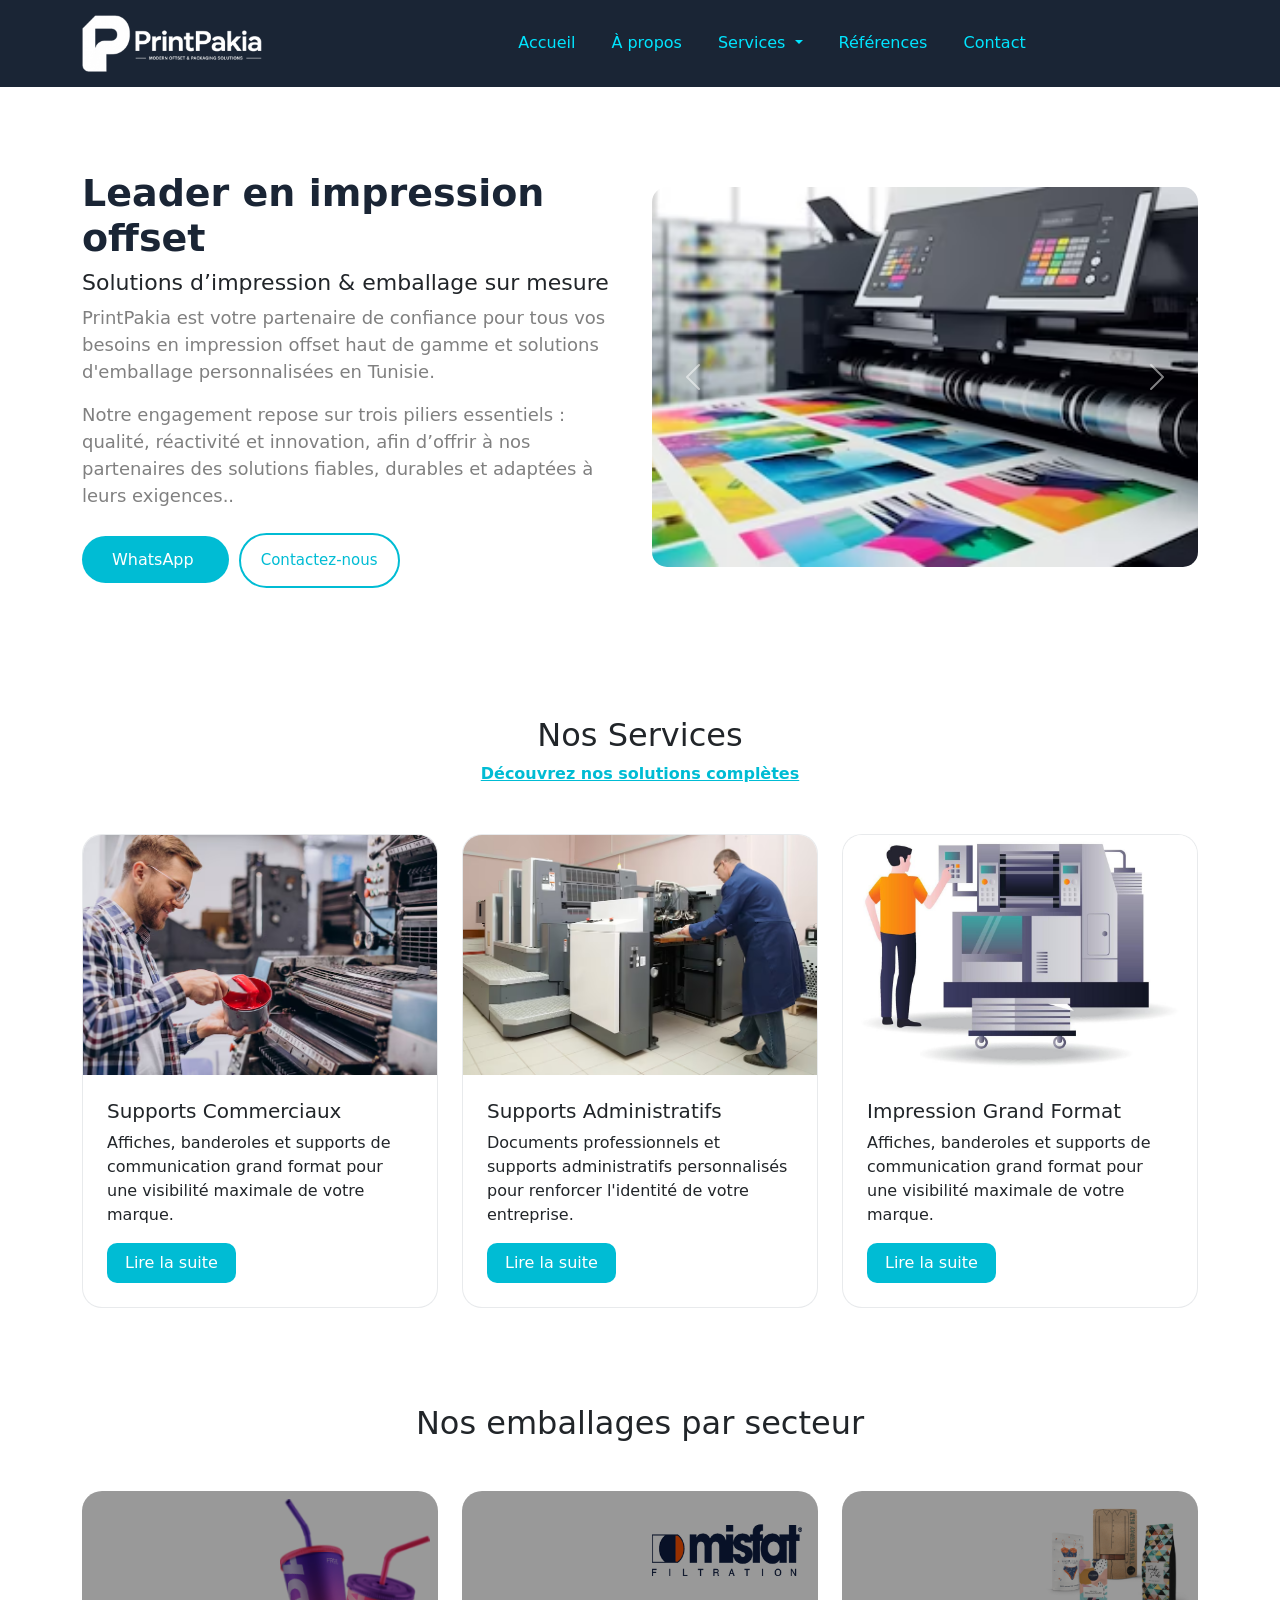
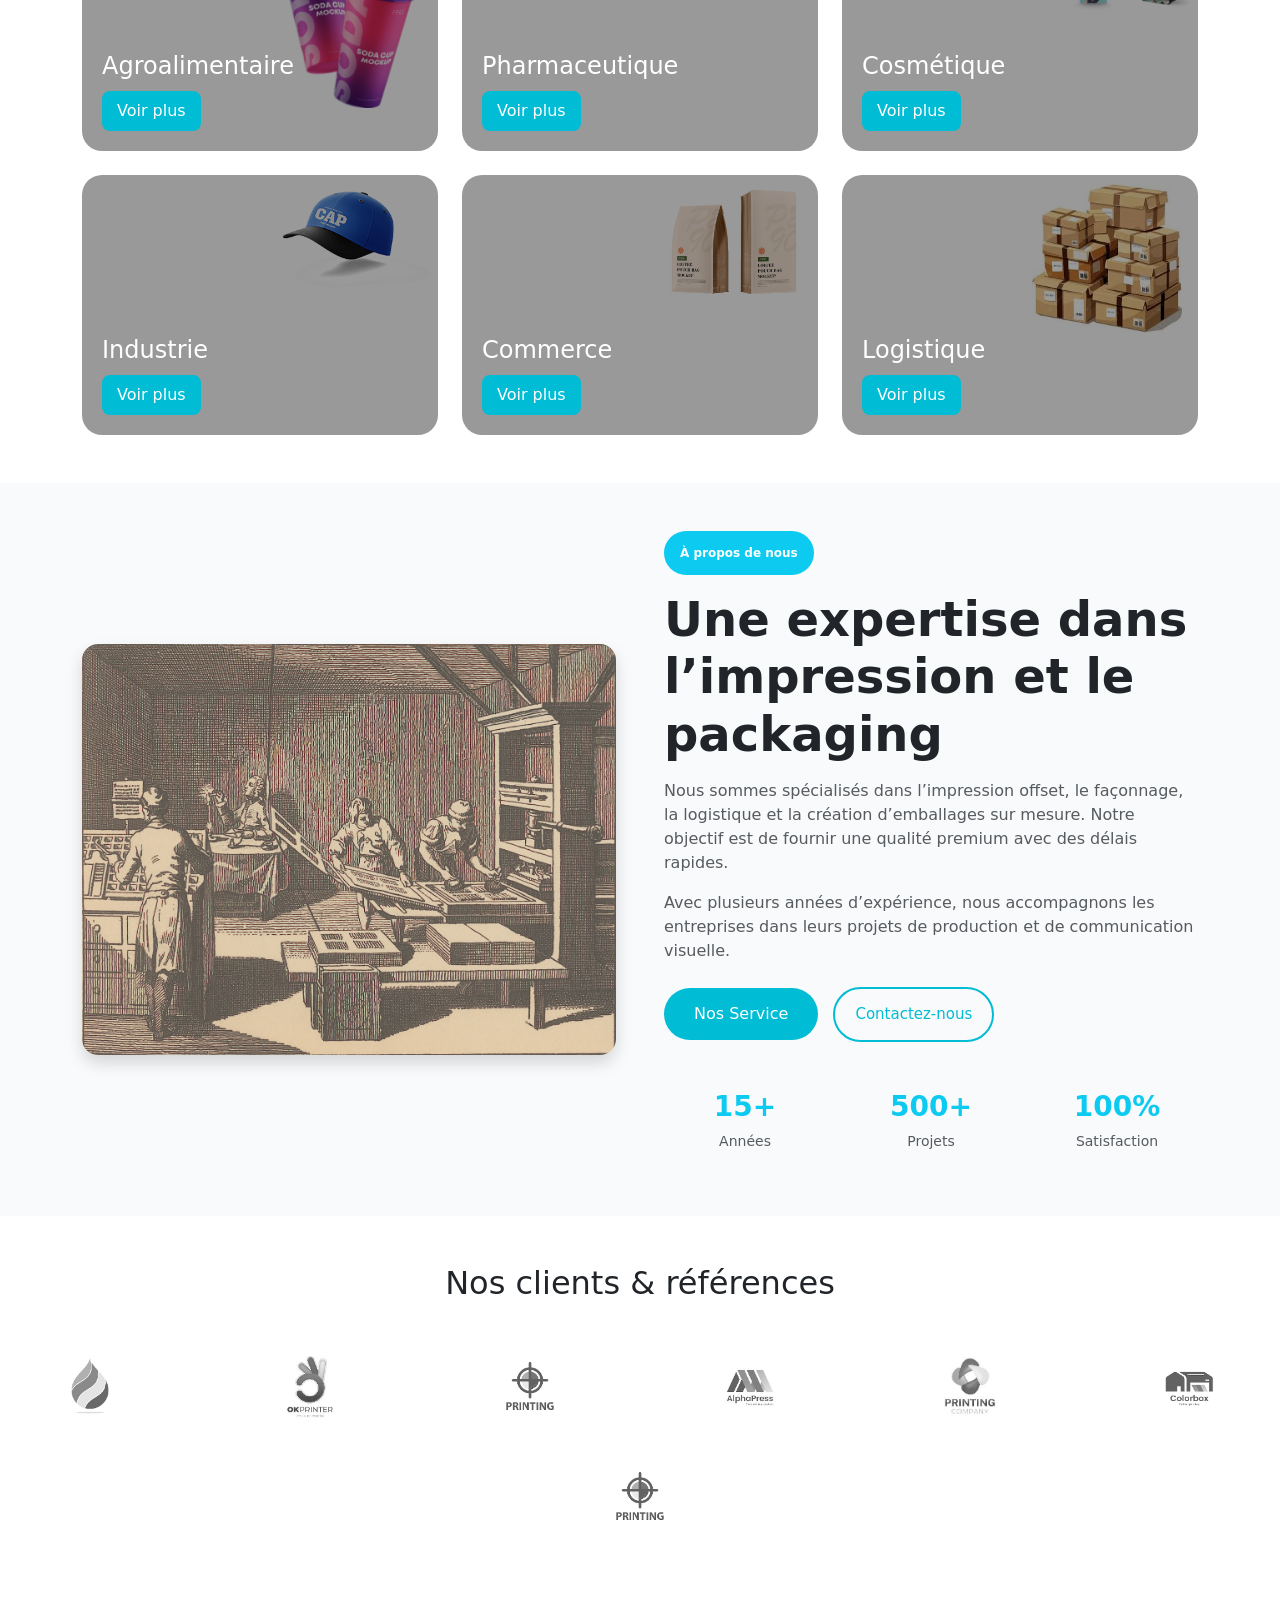
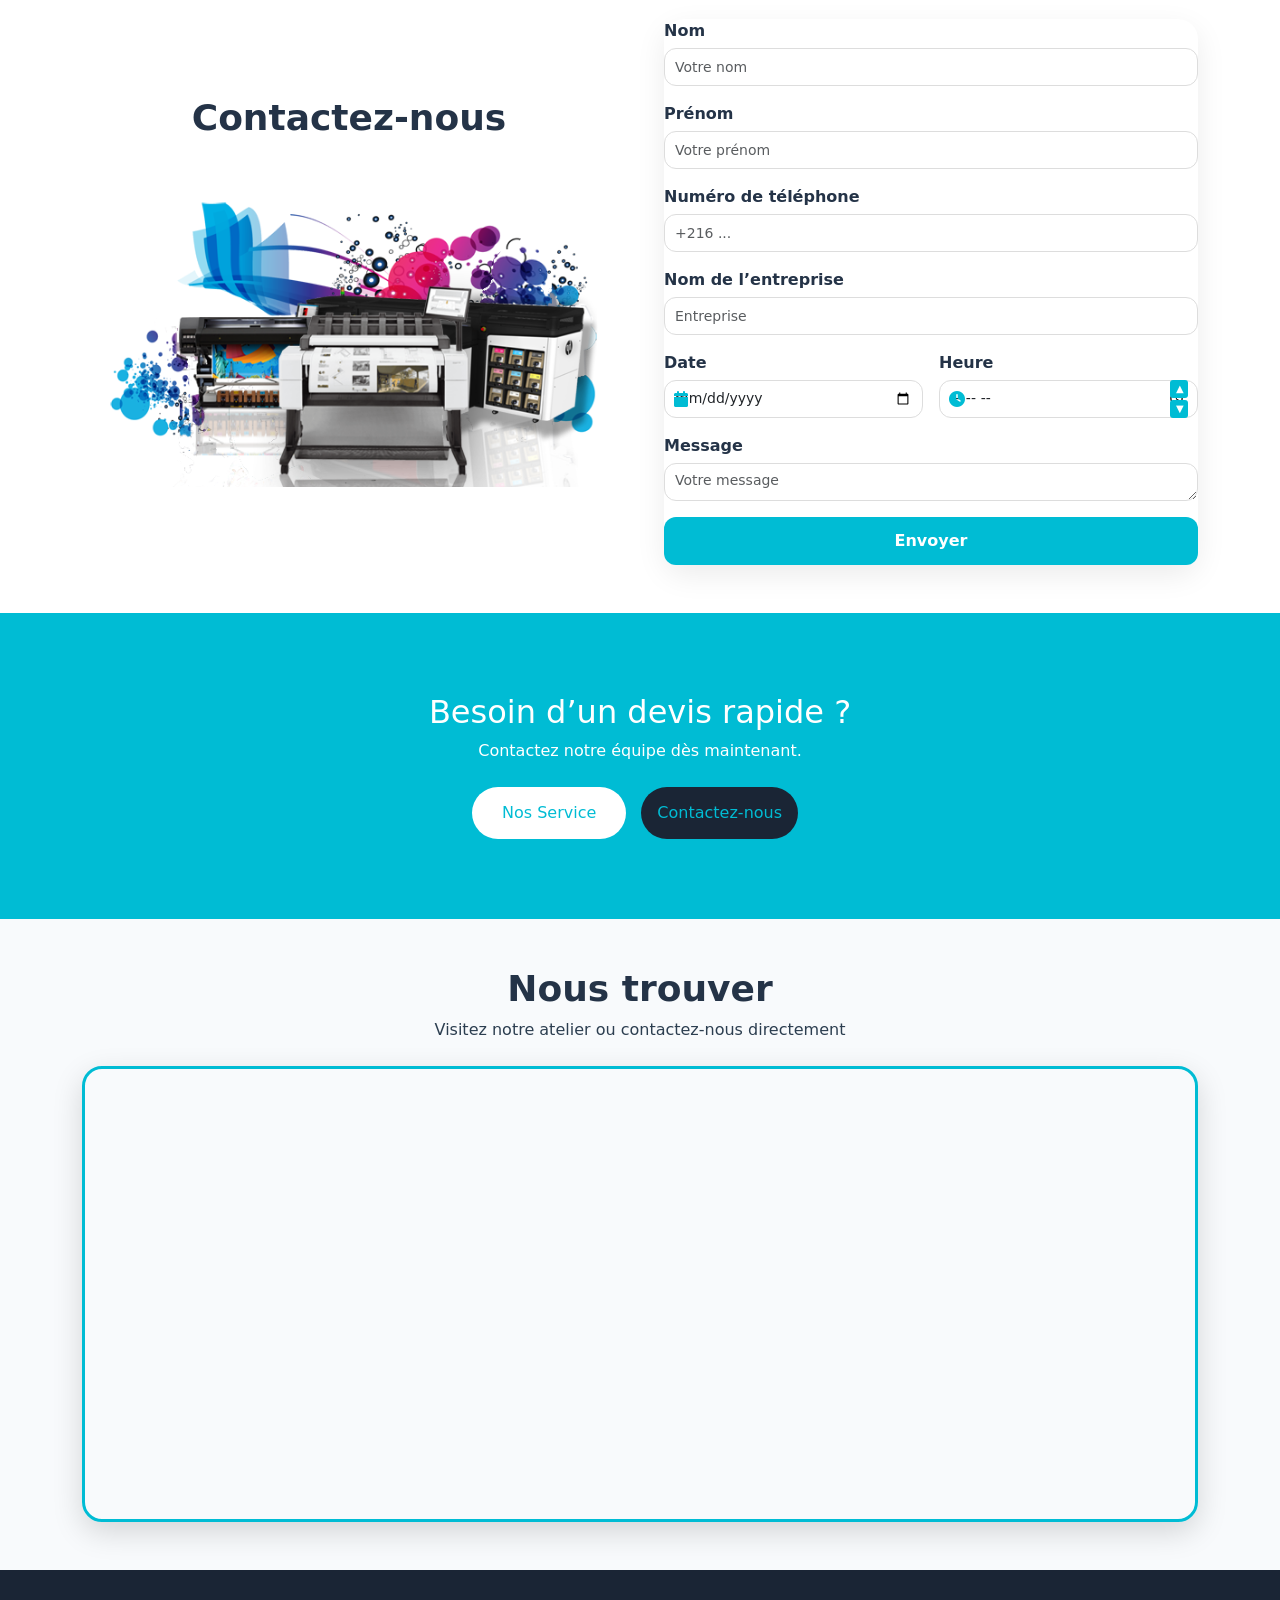
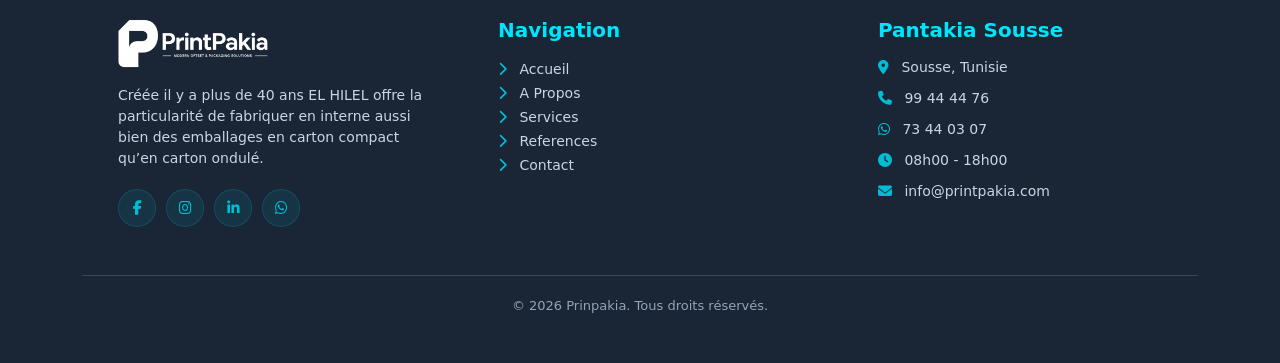
==== commit e88b084b: "last update printpakia" ====
--- a/index.html
+++ b/index.html
@@ -3,7 +3,7 @@
 <head>
     <meta charset="UTF-8">
     <meta name="viewport" content="width=device-width, initial-scale=1.0">
-    <title>Pantakia</title>
+    <title>Printpakia</title>
 
     <!-- CSS -->
     <link rel="stylesheet" href="css/style.css">
@@ -49,7 +49,7 @@
                 <li class="nav-item dropdown">
                     <a
                         class="nav-link dropdown-toggle"
-                        href="#"
+                        href="/service.html"
                         data-bs-toggle="dropdown"
                     >
                         Services
@@ -699,7 +699,7 @@
 
         <p class="footer-text">
           <i class="fa fa-envelope"></i>
-          info@pantakia.com
+          info@printpakia.com
         </p>  
         
 
@@ -709,7 +709,7 @@
 
     <!-- BOTTOM -->
     <div class="text-center mt-5 footer-bottom">
-      © 2026 Pantakia. Tous droits réservés.
+      © 2026 Prinpakia. Tous droits réservés.
     </div>
 
   </div>
--- a/css/style.css
+++ b/css/style.css
@@ -164,6 +164,27 @@
     border-radius: 40px;
     font-size: 15px;
 }
+/* 📱 TABLET + MOBILE */
+@media (max-width: 768px) {
+  .btn-secondary-custom {
+    padding: 10px 16px;   /* ↓ plus petit */
+    font-size: 14px;
+margin-top: 15px;
+  }
+}
+
+/* 📱 SMALL MOBILE */
+@media (max-width: 576px) {
+  .btn-secondary-custom {
+           font-size: 13px;
+    /* 👇 espace en bas */
+  }
+   .btn-secondary-custom:hover {
+    padding: 8px 14px;    /* encore plus petit */
+    font-size: 13px;
+    /* 👇 espace en bas */
+  }
+}
 .btn-secondary-custom:hover {
     border: 2px solid var(--teal);
     background: var(--teal);
